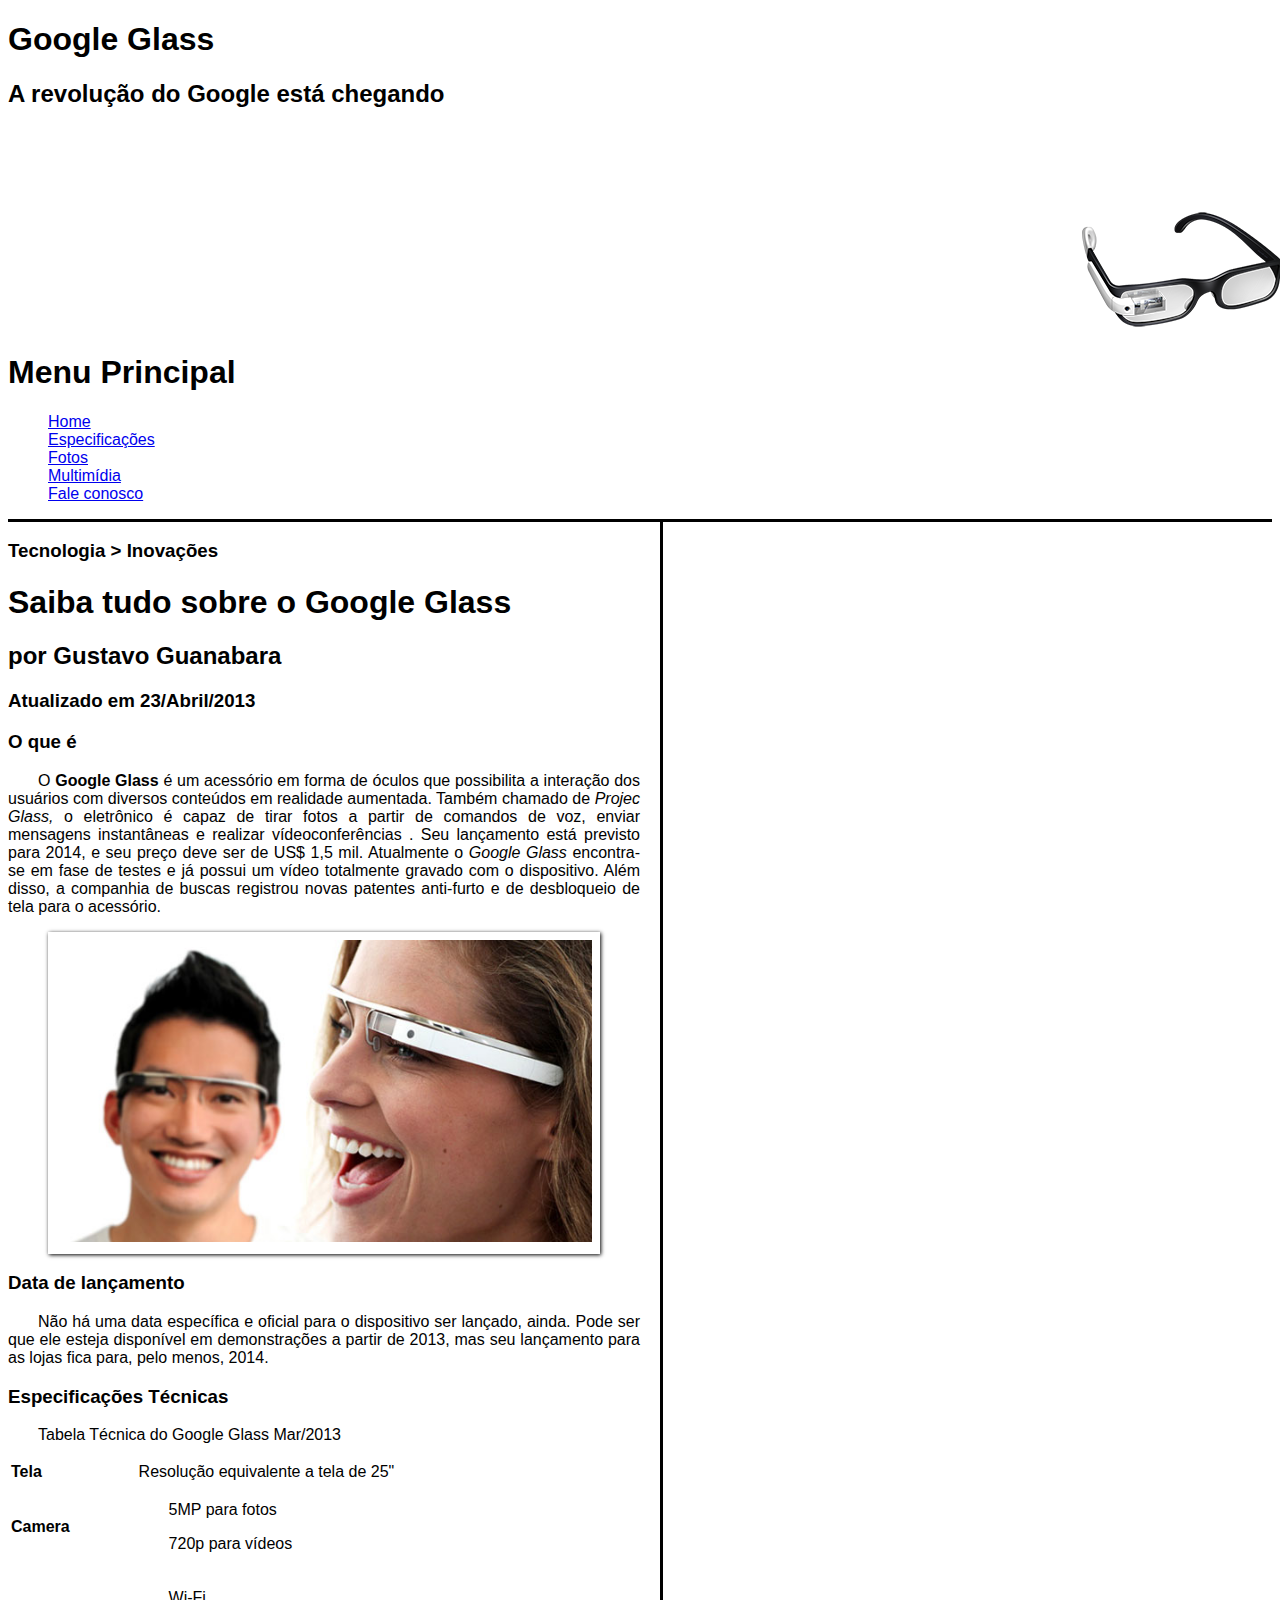
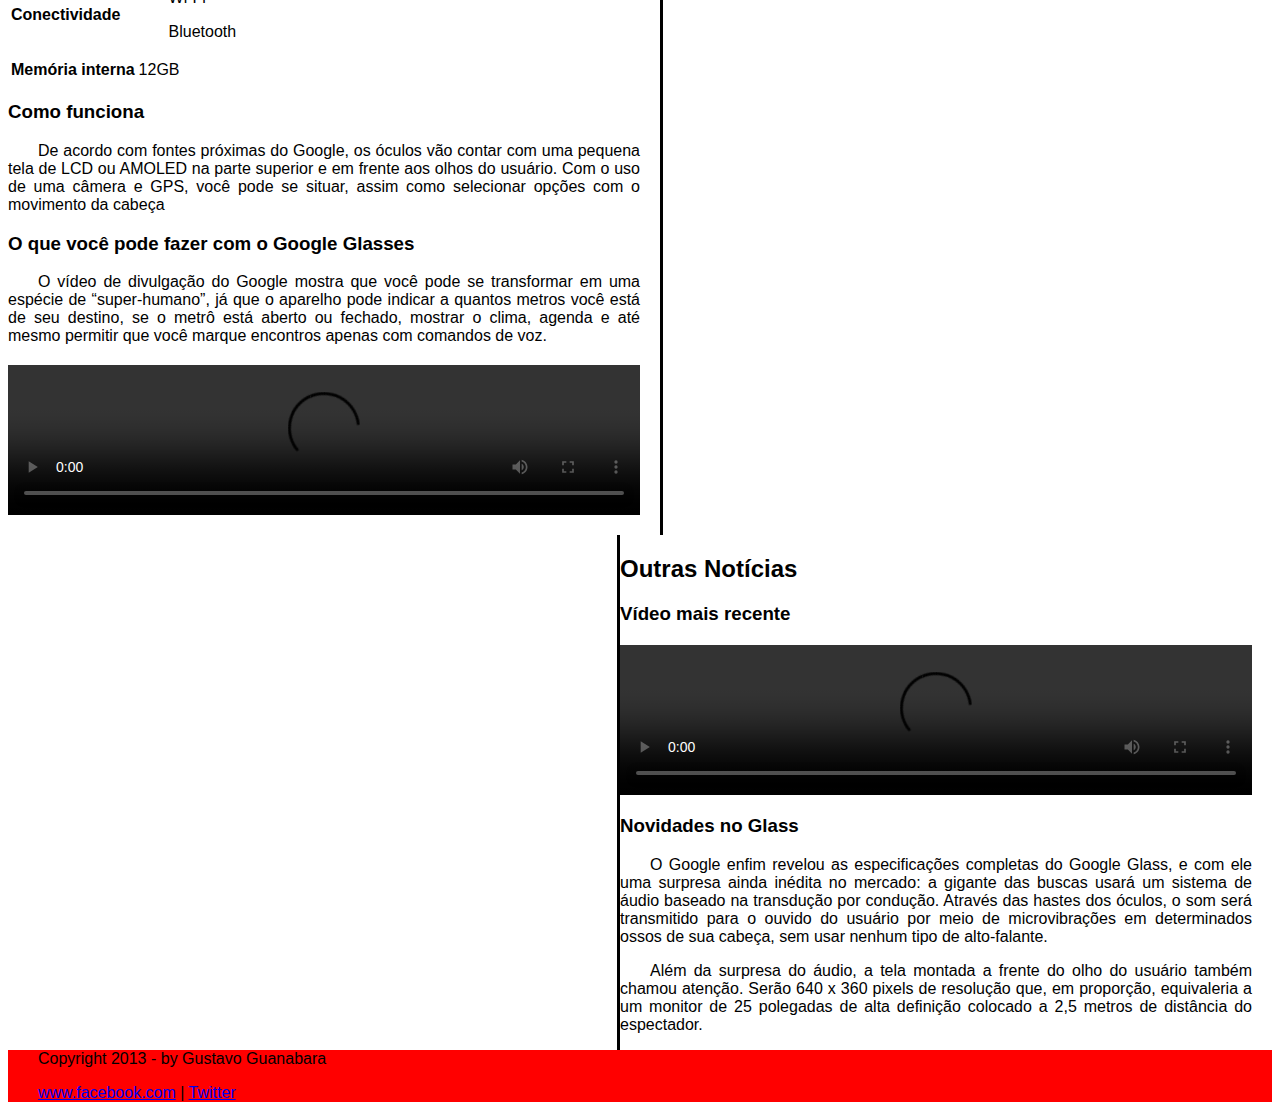
==== index.html @ 737ddfcb "formatação css" ====
<!DOCTYPE html>
<html lang="pt-br">
<head>
    <meta charset="UTF-8">
    <meta name="viewport" content="width=device-width, initial-scale=1.0">
    <title>Saiba tudo sobre o Google Glass</title>
    <link rel="stylesheet" href="_css/estilo.css">
</head>
<body>
    <div id="interface">
        <header id="cabecalho">
            <h1>Google Glass</h1>
            <h2>A revolução do Google está chegando</h2>
            <img id="oculos01" src="_imagens/glass-oculos-preto-peq.png" alt="Oculos Preto">
        <div id="menu">
        <nav>
            <h1>Menu Principal</h1>
            <ul>
                <li><a href="index.html">Home</a></li>
                <li><a href="specs.html">Especificações</a></li>
                <li><a href="fotos.html">Fotos</a></li>
                <li><a href="multimidia.html">Multimídia</a></li>
                <li><a href="fale-conosco.html">Fale conosco</a></li>
            </ul>
        </nav>
    </div>    
    </header>
    <div id="esquerda">
        <article>
            <div>  
                <h3>Tecnologia > Inovações</h3>
                <h1>Saiba tudo sobre o Google Glass</h1>
                <h2>por Gustavo Guanabara</h2>
                <h3>Atualizado em 23/Abril/2013</h3>
            </div>
            <div>
                <h3> O que é</h3>
                <p>O <span id="sublinhado" style="font-weight: bolder">Google Glass</span> é um acessório em forma de óculos que possibilita a interação dos usuários com diversos conteúdos em realidade aumentada. Também chamado de <i>Projec Glass,</i> o eletrônico é capaz de tirar fotos a partir de comandos de voz, enviar mensagens instantâneas e realizar vídeoconferências . Seu lançamento está previsto para 2014, e seu preço deve ser de US$ 1,5 mil. Atualmente o <em>Google Glass</em> encontra-<wbr>se em fase de testes e já possui um vídeo totalmente gravado com o dispositivo. Além disso, a companhia de buscas registrou novas patentes anti-furto e de desbloqueio de tela para o acessório.</p>
                <figure class="foto-legenda">
                    <img src="_imagens/glass-quadro-homem-mulher.jpg" alt="img02">
                    <figcaption>
                        <h3>Google Glass</h3>
                        <p>Uma nova maneira de ver o mundo</p>
                    </figcaption>
                </figure>
            </div>
            <div>
                <h3>Data de lançamento</h3>
                <p>Não há uma data específica e oficial para o dispositivo ser lançado, ainda. Pode ser que ele esteja disponível em demonstrações a partir de 2013, mas seu lançamento para as lojas fica para, pelo menos, 2014.</p>
            </div>
            <div>
                <h3>Especificações Técnicas</h3>
                <p>Tabela Técnica do Google Glass Mar/2013</p>
                <table>
                    <tr>
                        <th>Tela</th>
                        <td>Resolução equivalente a tela de 25"</td>
                    </tr>
                    <tr>
                        <th>Camera</th>
                        <td>
                            <p>5MP para fotos</p>
                            <p>720p para vídeos</p>
                        </td>
                    </tr>
                    <tr>
                        <th>Conectividade</th>
                        <td>
                            <p>Wi-Fi</p>
                            <p>Bluetooth</p>
                        </td>
                    </tr>
                    <tr>
                        <th>Memória interna</th>
                        <td>12GB</td>
                    </tr>
                </table>
            </div>
            <div>
                <h3>Como funciona</h3>
                <p>De acordo com fontes próximas do Google, os óculos vão contar com uma pequena tela de LCD ou AMOLED na parte superior e em frente aos olhos do usuário. Com o uso de uma câmera e GPS, você pode se situar, assim como selecionar opções com o movimento da cabeça</p>
            </div>
            <div>
                <h3>O que você pode fazer com o Google Glasses</h3>
                <p>O vídeo de divulgação do Google mostra que você pode se transformar em uma espécie de “super-<wbr>humano”, já que o aparelho pode indicar a quantos metros você está de seu destino, se o metrô está aberto ou fechado, mostrar o clima, agenda e até mesmo permitir que você marque encontros apenas com comandos de voz.</p>
                <video controls class="video" src="_media/one-day.mp4"></video>
            </div>
        </article>
    </div>
    <div id="direita">
        <aside>
            <div>
                <h2>Outras Notícias</h2>
                <h3>Vídeo mais recente</h3>
                <video controls src="_media/how-it-feels.mp4"></video>
            </div>
            <div>
                <h3>Novidades no Glass</h3>
                <p>O Google enfim revelou as especificações completas do Google Glass, e com ele uma surpresa ainda inédita no mercado: a gigante das buscas usará um sistema de áudio baseado na transdução por condução. Através das hastes dos óculos, o som será transmitido para o ouvido do usuário por meio de microvibrações em determinados ossos de sua cabeça, sem usar nenhum tipo de alto-falante.</p> 
                <p>Além da surpresa do áudio, a tela montada a frente do olho do usuário também chamou atenção. Serão 640 x 360 pixels de resolução que, em proporção, equivaleria a um monitor de 25 polegadas de alta definição colocado a 2,5 metros de distância do espectador.
                </p>
            </div>
        </aside>
    </div>    
</body>
<footer>
    <p>Copyright 2013 - by Gustavo Guanabara</p>
    <p><a href="www.facebook.com">www.facebook.com</a> | <a href="www.twiter">Twitter</a></p>
</footer>
</html>
---- _css/estilo.css ----
@charset "UTF-8";

* {
    font-family: Arial, Helvetica, sans-serif;
    margin: 30;
    padding: 30;
    text-align: justify;
}

p{
    text-indent: 30px;
}

nav ul li {
    list-style: none;
}

figure.foto-legenda{
    border: white solid 8px;
    box-shadow: 1px 1px 4px black;
    position: relative;
}
figure.foto-legenda img{
    width: 100%;
    height: 100%;   
}
figure.foto-legenda figcaption{
    position: absolute;
    top: 0px;
    background-color: rgba(0, 0, 0, 0.6);
    color: white;
    width: 100%;
    height: 100%;
    padding: 10px;
    box-sizing: border-box;
    opacity: 0;
    transition: opacity 1s;
}

figure.foto-legenda:hover figcaption{
    opacity: 1;
}

video{
    align-content: center;
    margin: 20px auto;
    display: block;
    width: 100%;
    height: 100%;
}


#menu{

}

#oculos01{
    margin: 80px 15% 0px 85%;
}

header{
    background-color:;
    border-bottom: solid;
}

#esquerda{
    background-color: ;
    min-height: auto;
    max-width: 50%;
    float: left;
    border-right: solid;
    padding-right: 20px;
}

#direita{
    background-color: ;
    display: flex;
    max-width:50%;
    float: right;
    border-left: solid;
    padding-right: 20px;
}

footer{
    clear: both;
    background-color: red;
}
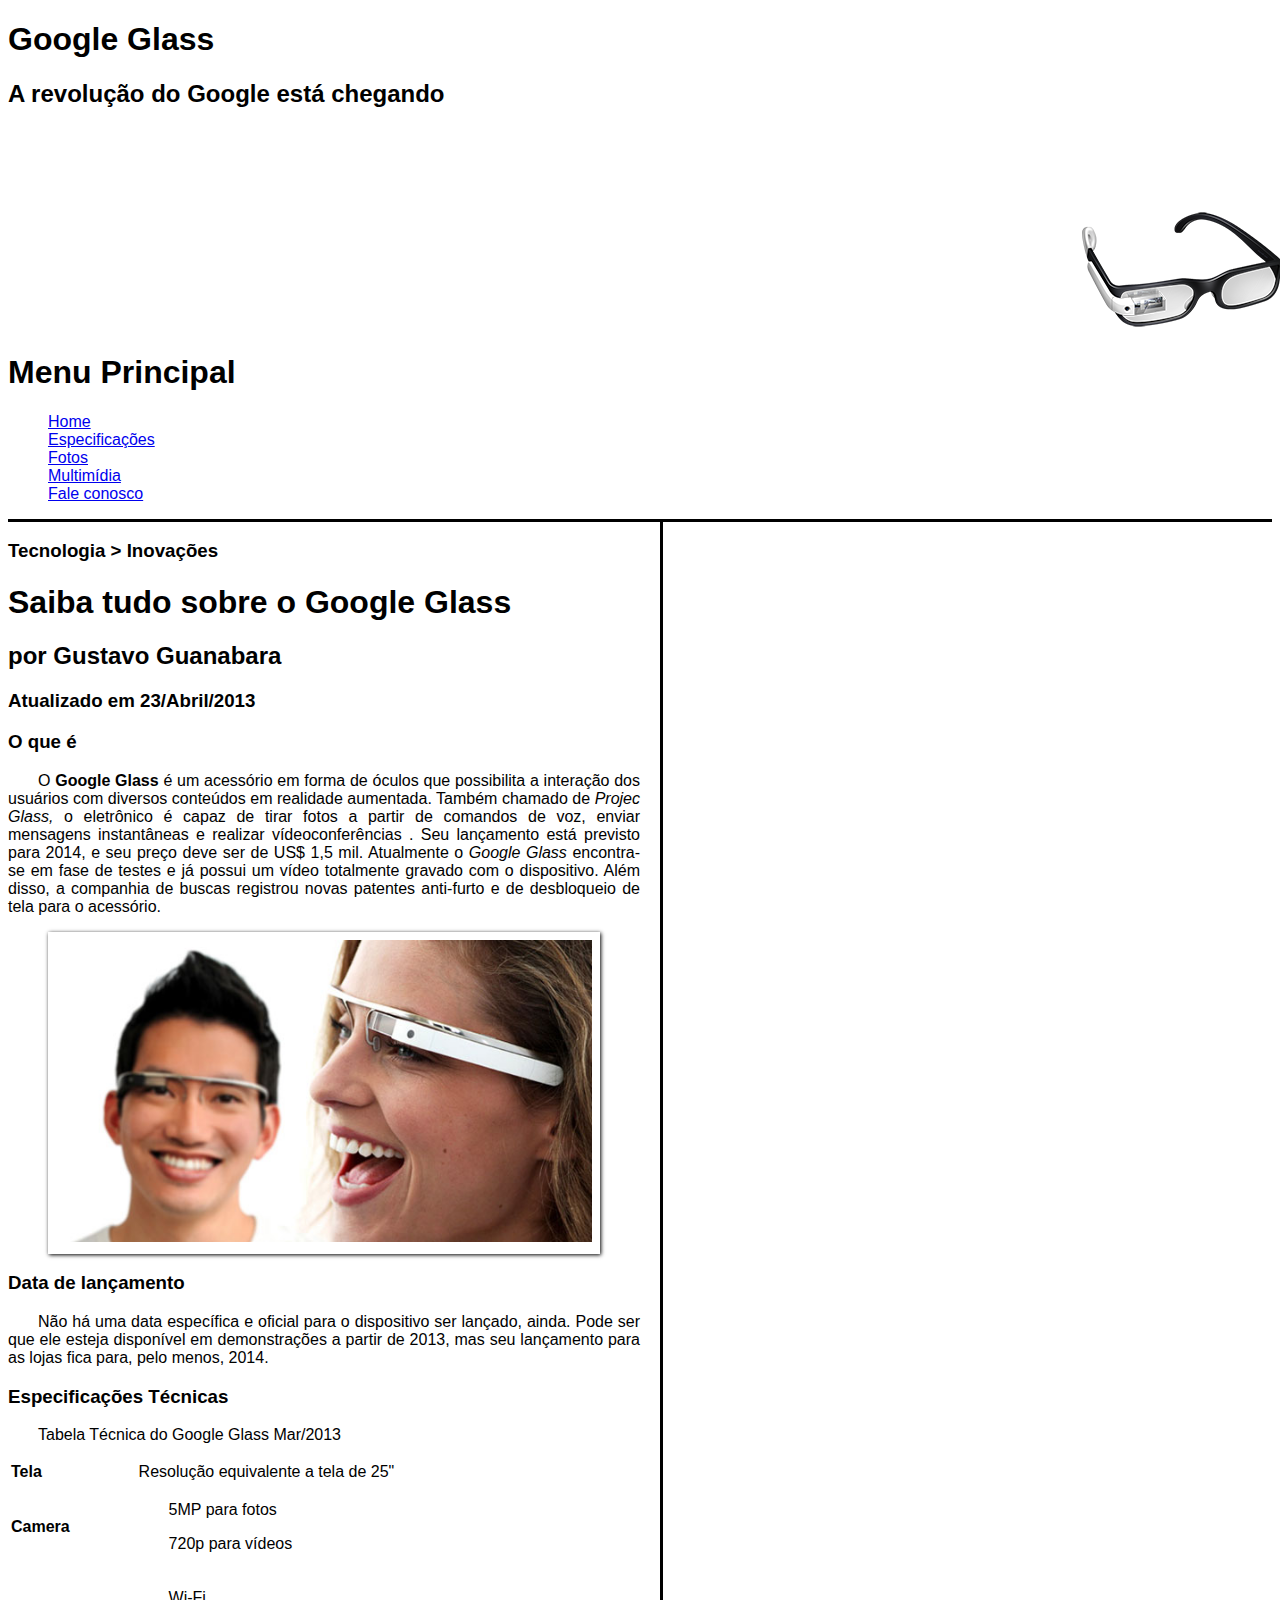
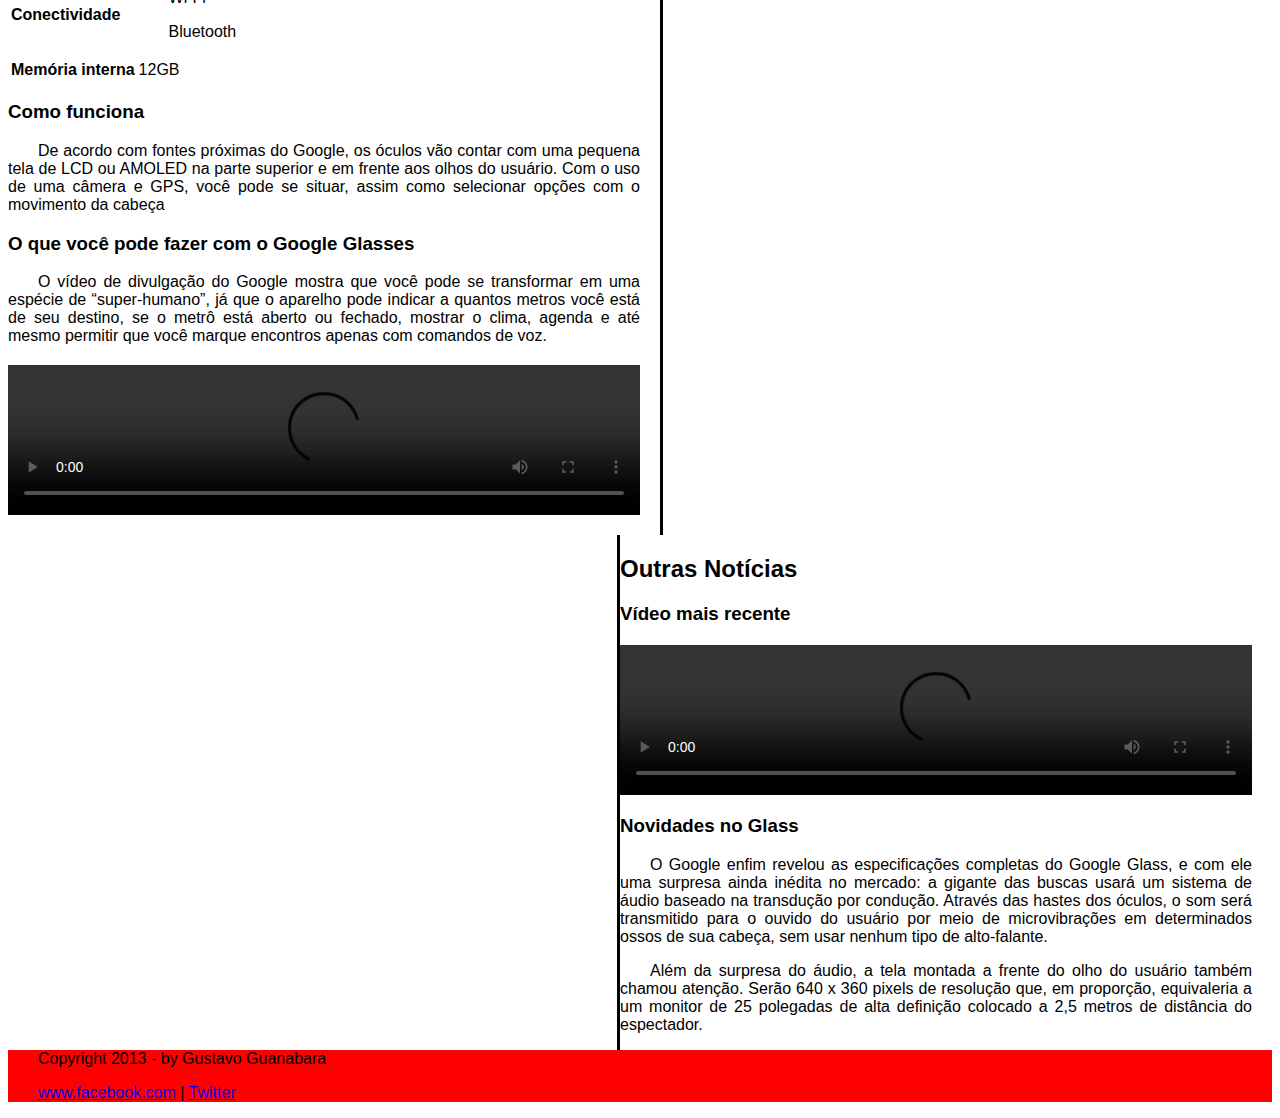
==== commit c1baa442: "anotação sistemas" ====
--- a/index.html
+++ b/index.html
@@ -13,7 +13,7 @@
             <h2>A revolução do Google está chegando</h2>
             <img id="oculos01" src="_imagens/glass-oculos-preto-peq.png" alt="Oculos Preto">
         <div id="menu">
-        <nav>
+        <nav id="menu">
             <h1>Menu Principal</h1>
             <ul>
                 <li><a href="index.html">Home</a></li>
--- a/_css/estilo.css
+++ b/_css/estilo.css
@@ -6,6 +6,8 @@
     padding: 30;
     text-align: justify;
 }
+
+/* CLASS */
 
 p{
     text-indent: 30px;
@@ -49,18 +51,26 @@
     height: 100%;
 }
 
+header{
+    background-color:;
+    border-bottom: solid;
+}
+
+footer{
+    clear: both;
+    background-color: red;
+}
+
+/* ID */
 
 #menu{
+    
+
 
 }
 
 #oculos01{
     margin: 80px 15% 0px 85%;
-}
-
-header{
-    background-color:;
-    border-bottom: solid;
 }
 
 #esquerda{
@@ -80,8 +90,3 @@
     border-left: solid;
     padding-right: 20px;
 }
-
-footer{
-    clear: both;
-    background-color: red;
-}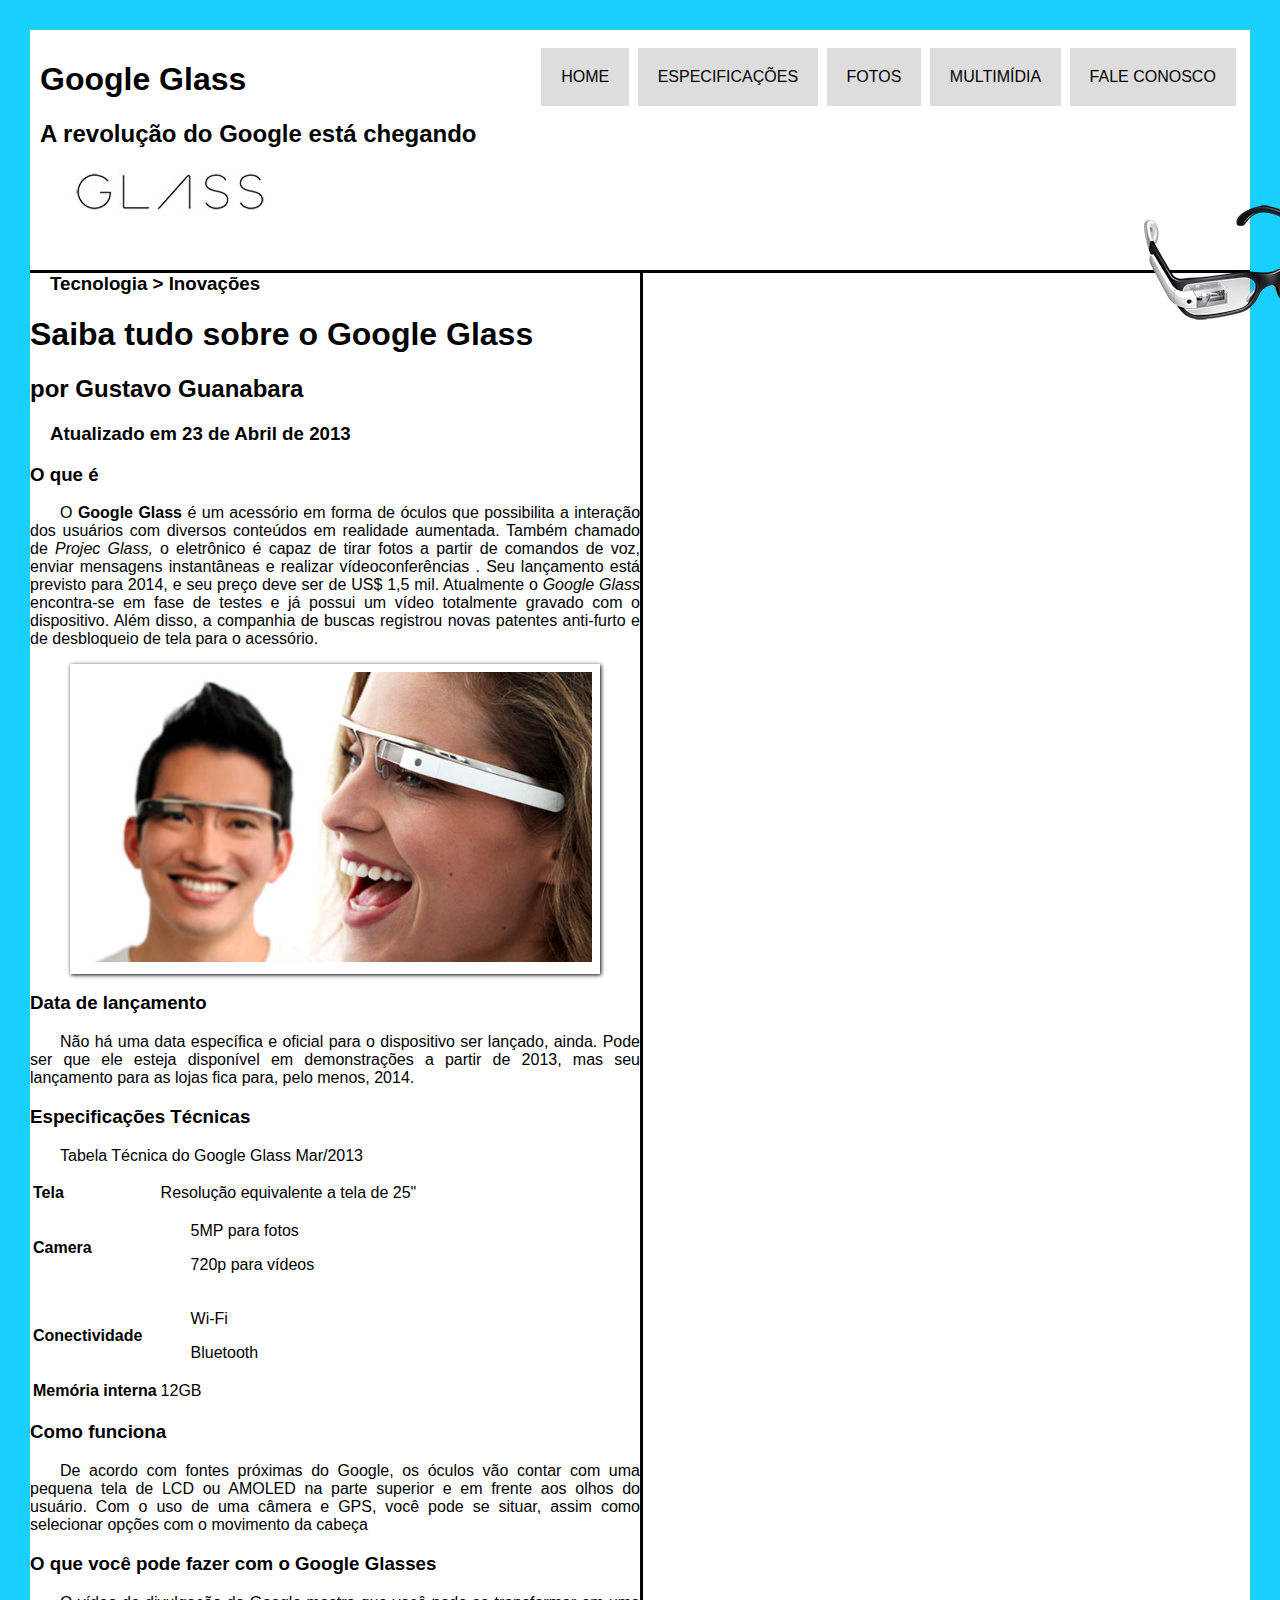
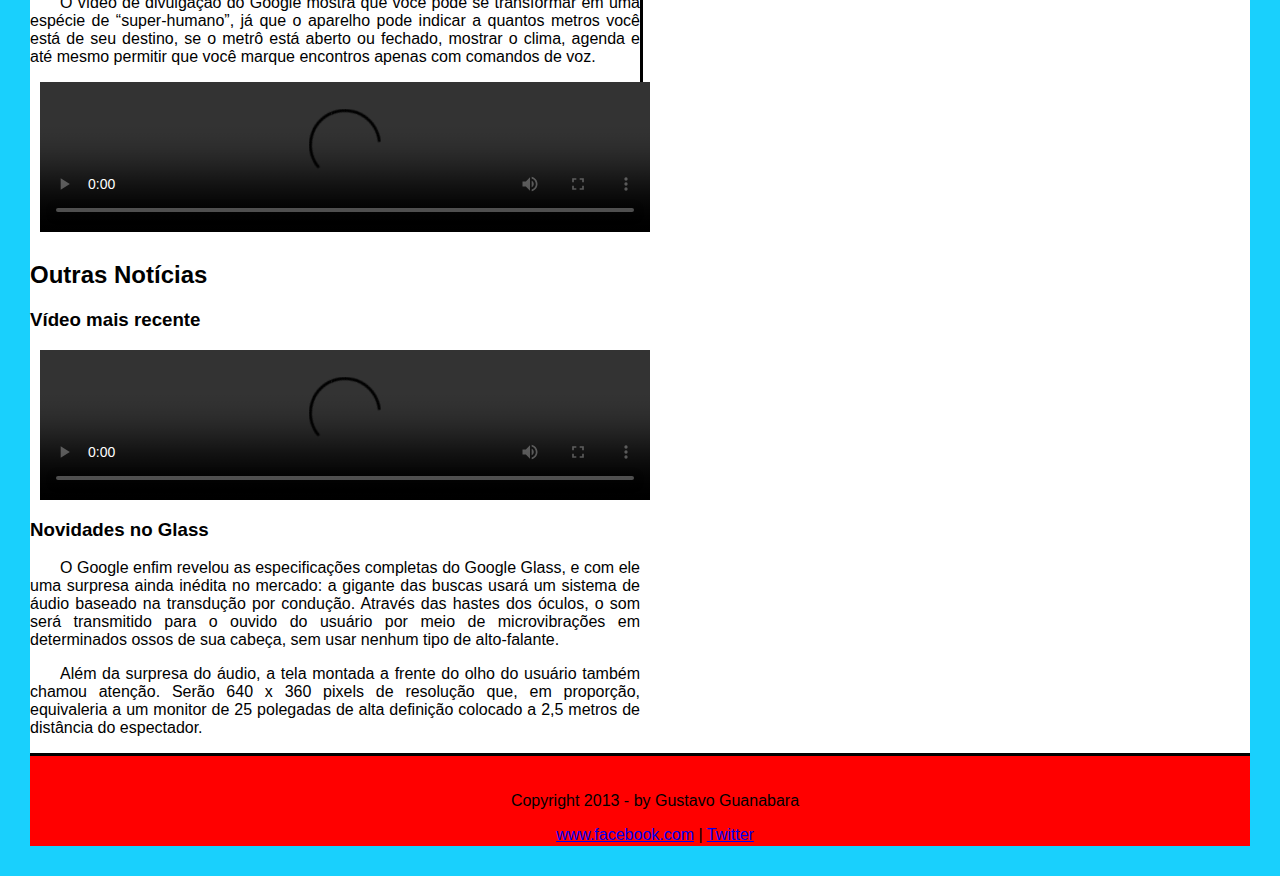
==== commit e9a88f7a: "atualizacao" ====
--- a/index.html
+++ b/index.html
@@ -1,110 +1,112 @@
 <!DOCTYPE html>
 <html lang="pt-br">
-<head>
-    <meta charset="UTF-8">
-    <meta name="viewport" content="width=device-width, initial-scale=1.0">
-    <title>Saiba tudo sobre o Google Glass</title>
-    <link rel="stylesheet" href="_css/estilo.css">
-</head>
-<body>
-    <div id="interface">
-        <header id="cabecalho">
-            <h1>Google Glass</h1>
-            <h2>A revolução do Google está chegando</h2>
-            <img id="oculos01" src="_imagens/glass-oculos-preto-peq.png" alt="Oculos Preto">
-        <div id="menu">
-        <nav id="menu">
-            <h1>Menu Principal</h1>
-            <ul>
-                <li><a href="index.html">Home</a></li>
-                <li><a href="specs.html">Especificações</a></li>
-                <li><a href="fotos.html">Fotos</a></li>
-                <li><a href="multimidia.html">Multimídia</a></li>
-                <li><a href="fale-conosco.html">Fale conosco</a></li>
-            </ul>
-        </nav>
-    </div>    
-    </header>
-    <div id="esquerda">
-        <article>
-            <div>  
-                <h3>Tecnologia > Inovações</h3>
-                <h1>Saiba tudo sobre o Google Glass</h1>
-                <h2>por Gustavo Guanabara</h2>
-                <h3>Atualizado em 23/Abril/2013</h3>
-            </div>
-            <div>
-                <h3> O que é</h3>
-                <p>O <span id="sublinhado" style="font-weight: bolder">Google Glass</span> é um acessório em forma de óculos que possibilita a interação dos usuários com diversos conteúdos em realidade aumentada. Também chamado de <i>Projec Glass,</i> o eletrônico é capaz de tirar fotos a partir de comandos de voz, enviar mensagens instantâneas e realizar vídeoconferências . Seu lançamento está previsto para 2014, e seu preço deve ser de US$ 1,5 mil. Atualmente o <em>Google Glass</em> encontra-<wbr>se em fase de testes e já possui um vídeo totalmente gravado com o dispositivo. Além disso, a companhia de buscas registrou novas patentes anti-furto e de desbloqueio de tela para o acessório.</p>
-                <figure class="foto-legenda">
-                    <img src="_imagens/glass-quadro-homem-mulher.jpg" alt="img02">
-                    <figcaption>
-                        <h3>Google Glass</h3>
-                        <p>Uma nova maneira de ver o mundo</p>
-                    </figcaption>
-                </figure>
-            </div>
-            <div>
-                <h3>Data de lançamento</h3>
-                <p>Não há uma data específica e oficial para o dispositivo ser lançado, ainda. Pode ser que ele esteja disponível em demonstrações a partir de 2013, mas seu lançamento para as lojas fica para, pelo menos, 2014.</p>
-            </div>
-            <div>
-                <h3>Especificações Técnicas</h3>
-                <p>Tabela Técnica do Google Glass Mar/2013</p>
-                <table>
-                    <tr>
-                        <th>Tela</th>
-                        <td>Resolução equivalente a tela de 25"</td>
-                    </tr>
-                    <tr>
-                        <th>Camera</th>
-                        <td>
-                            <p>5MP para fotos</p>
-                            <p>720p para vídeos</p>
-                        </td>
-                    </tr>
-                    <tr>
-                        <th>Conectividade</th>
-                        <td>
-                            <p>Wi-Fi</p>
-                            <p>Bluetooth</p>
-                        </td>
-                    </tr>
-                    <tr>
-                        <th>Memória interna</th>
-                        <td>12GB</td>
-                    </tr>
-                </table>
-            </div>
-            <div>
-                <h3>Como funciona</h3>
-                <p>De acordo com fontes próximas do Google, os óculos vão contar com uma pequena tela de LCD ou AMOLED na parte superior e em frente aos olhos do usuário. Com o uso de uma câmera e GPS, você pode se situar, assim como selecionar opções com o movimento da cabeça</p>
-            </div>
-            <div>
-                <h3>O que você pode fazer com o Google Glasses</h3>
-                <p>O vídeo de divulgação do Google mostra que você pode se transformar em uma espécie de “super-<wbr>humano”, já que o aparelho pode indicar a quantos metros você está de seu destino, se o metrô está aberto ou fechado, mostrar o clima, agenda e até mesmo permitir que você marque encontros apenas com comandos de voz.</p>
-                <video controls class="video" src="_media/one-day.mp4"></video>
-            </div>
-        </article>
-    </div>
-    <div id="direita">
-        <aside>
-            <div>
-                <h2>Outras Notícias</h2>
-                <h3>Vídeo mais recente</h3>
-                <video controls src="_media/how-it-feels.mp4"></video>
-            </div>
-            <div>
-                <h3>Novidades no Glass</h3>
-                <p>O Google enfim revelou as especificações completas do Google Glass, e com ele uma surpresa ainda inédita no mercado: a gigante das buscas usará um sistema de áudio baseado na transdução por condução. Através das hastes dos óculos, o som será transmitido para o ouvido do usuário por meio de microvibrações em determinados ossos de sua cabeça, sem usar nenhum tipo de alto-falante.</p> 
-                <p>Além da surpresa do áudio, a tela montada a frente do olho do usuário também chamou atenção. Serão 640 x 360 pixels de resolução que, em proporção, equivaleria a um monitor de 25 polegadas de alta definição colocado a 2,5 metros de distância do espectador.
-                </p>
-            </div>
-        </aside>
-    </div>    
-</body>
-<footer>
-    <p>Copyright 2013 - by Gustavo Guanabara</p>
-    <p><a href="www.facebook.com">www.facebook.com</a> | <a href="www.twiter">Twitter</a></p>
-</footer>
+    <head>
+        <meta charset="UTF-8">
+        <meta name="viewport" content="width=device-width, initial-scale=1.0">
+        <title>Saiba tudo sobre o Google Glass</title>
+        <link rel="stylesheet" href="_css/estilo.css">
+    </head>
+    <body>
+        <div id="interface">
+            <header id="cabecalho">
+                <h1>Google Glass</h1>
+                <h2>A revolução do Google está chegando</h2>
+                <img id="Glass" src="_imagens/glass-logo-peq.jpg" alt="Glass">
+                <img id="oculos01" src="_imagens/glass-oculos-preto-peq.png" alt="Oculos Preto">
+                <div>
+                    <nav id="menu">
+                        <h1>Menu Principal</h1>
+                        <ul>
+                            <li><a href="index.html">Home</a></li>
+                            <li><a href="specs.html">Especificações</a></li>
+                            <li><a href="fotos.html">Fotos</a></li>
+                            <li><a href="multimidia.html">Multimídia</a></li>
+                            <li><a href="fale-conosco.html">Fale conosco</a></li>
+                        </ul>
+                    </nav>  
+                </div>
+            </header>
+                <div id="esquerda">
+                    <article>
+                        <div id="guia">  
+                            <h3>Tecnologia > Inovações</h3>
+                            <h1>Saiba tudo sobre o Google Glass</h1>
+                            <h2>por Gustavo Guanabara</h2>
+                            <h3>Atualizado em 23 de Abril de 2013</h3>
+                        </div>
+                        <div>
+                            <h3> O que é</h3>
+                            <p>O <span id="sublinhado" style="font-weight: bolder">Google Glass</span> é um acessório em forma de óculos que possibilita a interação dos usuários com diversos conteúdos em realidade aumentada. Também chamado de <i>Projec Glass,</i> o eletrônico é capaz de tirar fotos a partir de comandos de voz, enviar mensagens instantâneas e realizar vídeoconferências . Seu lançamento está previsto para 2014, e seu preço deve ser de US$ 1,5 mil. Atualmente o <em>Google Glass</em> encontra-<wbr>se em fase de testes e já possui um vídeo totalmente gravado com o dispositivo. Além disso, a companhia de buscas registrou novas patentes anti-furto e de desbloqueio de tela para o acessório.</p>
+                            <figure class="foto-legenda">
+                                <img src="_imagens/glass-quadro-homem-mulher.jpg" alt="img02">
+                                <figcaption>
+                                    <h3>Google Glass</h3>
+                                    <p>Uma nova maneira de ver o mundo</p>
+                                </figcaption>
+                            </figure>
+                        </div>
+                        <div>
+                            <h3>Data de lançamento</h3>
+                            <p>Não há uma data específica e oficial para o dispositivo ser lançado, ainda. Pode ser que ele esteja disponível em demonstrações a partir de 2013, mas seu lançamento para as lojas fica para, pelo menos, 2014.</p>
+                        </div>
+                        <div>
+                            <h3>Especificações Técnicas</h3>
+                            <p>Tabela Técnica do Google Glass Mar/2013</p>
+                            <table>
+                                <tr>
+                                    <th>Tela</th>
+                                    <td>Resolução equivalente a tela de 25"</td>
+                                </tr>
+                                <tr>
+                                    <th>Camera</th>
+                                    <td>
+                                        <p>5MP para fotos</p>
+                                        <p>720p para vídeos</p>
+                                    </td>
+                                </tr>
+                                <tr>
+                                    <th>Conectividade</th>
+                                    <td>
+                                        <p>Wi-Fi</p>
+                                        <p>Bluetooth</p>
+                                    </td>
+                                </tr>
+                                <tr>
+                                    <th>Memória interna</th>
+                                    <td>12GB</td>
+                                </tr>
+                            </table>
+                        </div>
+                        <div>
+                            <h3>Como funciona</h3>
+                            <p>De acordo com fontes próximas do Google, os óculos vão contar com uma pequena tela de LCD ou AMOLED na parte superior e em frente aos olhos do usuário. Com o uso de uma câmera e GPS, você pode se situar, assim como selecionar opções com o movimento da cabeça</p>
+                        </div>
+                        <div>
+                            <h3>O que você pode fazer com o Google Glasses</h3>
+                            <p>O vídeo de divulgação do Google mostra que você pode se transformar em uma espécie de “super-<wbr>humano”, já que o aparelho pode indicar a quantos metros você está de seu destino, se o metrô está aberto ou fechado, mostrar o clima, agenda e até mesmo permitir que você marque encontros apenas com comandos de voz.</p>
+                            <video controls class="video" src="_media/one-day.mp4"></video>
+                        </div>
+                    </article>
+                </div>
+            <div id="direita">
+                <aside>
+                    <div>
+                        <h2>Outras Notícias</h2>
+                        <h3>Vídeo mais recente</h3>
+                        <video controls src="_media/how-it-feels.mp4"></video>
+                    </div>
+                    <div>
+                        <h3>Novidades no Glass</h3>
+                        <p>O Google enfim revelou as especificações completas do Google Glass, e com ele uma surpresa ainda inédita no mercado: a gigante das buscas usará um sistema de áudio baseado na transdução por condução. Através das hastes dos óculos, o som será transmitido para o ouvido do usuário por meio de microvibrações em determinados ossos de sua cabeça, sem usar nenhum tipo de alto-falante.</p> 
+                        <p>Além da surpresa do áudio, a tela montada a frente do olho do usuário também chamou atenção. Serão 640 x 360 pixels de resolução que, em proporção, equivaleria a um monitor de 25 polegadas de alta definição colocado a 2,5 metros de distância do espectador.
+                        </p>
+                    </div>
+                </aside>
+            </div>  
+        </div>  
+    </body>
+    <footer>
+        <p>Copyright 2013 - by Gustavo Guanabara</p>
+        <p><a href="www.facebook.com">www.facebook.com</a> | <a href="www.twiter">Twitter</a></p>
+    </footer>
 </html>
--- a/_css/estilo.css
+++ b/_css/estilo.css
@@ -2,20 +2,60 @@
 
 * {
     font-family: Arial, Helvetica, sans-serif;
-    margin: 30;
-    padding: 30;
     text-align: justify;
+    max-width: 1800px;
 }
 
 /* CLASS */
+
+body{
+    padding: 10px auto 10px auto;
+    background-color: #19d0fd;
+    margin: 30px;
+    padding: 0px;
+}
 
 p{
     text-indent: 30px;
 }
 
-nav ul li {
+div#interface {
+    background-color: white;
+}
+
+/* Menu */
+nav#menu ul {
     list-style: none;
+    position: absolute;
+    top: 30px;
+    left: 39%;
+
 }
+#menu li {
+    display: inline-block;
+    margin: 2px;
+    padding: 20px;;
+    transition: 0.5s;
+    background-color: #dddddd;
+    text-transform: uppercase;
+}
+
+#menu li:hover{
+    background-color: #606060;
+    color: rgb(0, 0, 251);
+}
+
+#menu a{
+    text-decoration: none;
+    color: black;
+}
+
+#menu a:hover{
+    color: White;
+    text-decoration: underline;
+}
+
+
 
 figure.foto-legenda{
     border: white solid 8px;
@@ -23,8 +63,9 @@
     position: relative;
 }
 figure.foto-legenda img{
+    margin: auto;
     width: 100%;
-    height: 100%;   
+    height: 100%;
 }
 figure.foto-legenda figcaption{
     position: absolute;
@@ -33,10 +74,11 @@
     color: white;
     width: 100%;
     height: 100%;
-    padding: 10px;
+    padding: auto;
     box-sizing: border-box;
     opacity: 0;
     transition: opacity 1s;
+    margin: auto;
 }
 
 figure.foto-legenda:hover figcaption{
@@ -45,48 +87,66 @@
 
 video{
     align-content: center;
-    margin: 20px auto;
+    margin: 10px;
     display: block;
     width: 100%;
     height: 100%;
 }
 
-header{
-    background-color:;
-    border-bottom: solid;
+nav#menu h1{
+    display: none;
 }
 
-footer{
+header{
+    border-bottom: solid;
+    padding: 10px;
+    max-height: 220px;
+}
+
+#guia h3{
+    margin: 0px 20px;
+    padding: 0px;
+}
+
+#guia{
+    
+}
+
+footer {
     clear: both;
     background-color: red;
+    height: 50px;
+    border-top: solid;
+    padding: 20px;
+}
+
+footer p{
+    text-align: center;
 }
 
 /* ID */
-
-#menu{
-    
-
-
+#Glass{
+    position: relative;
+    padding: 0px;
+    margin: 0 30px 0 30px;
 }
 
 #oculos01{
-    margin: 80px 15% 0px 85%;
+    position: relative;
+    margin: -20px 0% 0px 92%;
 }
 
 #esquerda{
-    background-color: ;
     min-height: auto;
     max-width: 50%;
-    float: left;
     border-right: solid;
-    padding-right: 20px;
+    padding: 0px;
+    margin: 0px;
 }
 
 #direita{
-    background-color: ;
     display: flex;
-    max-width:50%;
-    float: right;
-    border-left: solid;
-    padding-right: 20px;
+    max-width: 50%;
+    padding: 0%;
+    margin: 0%;
 }
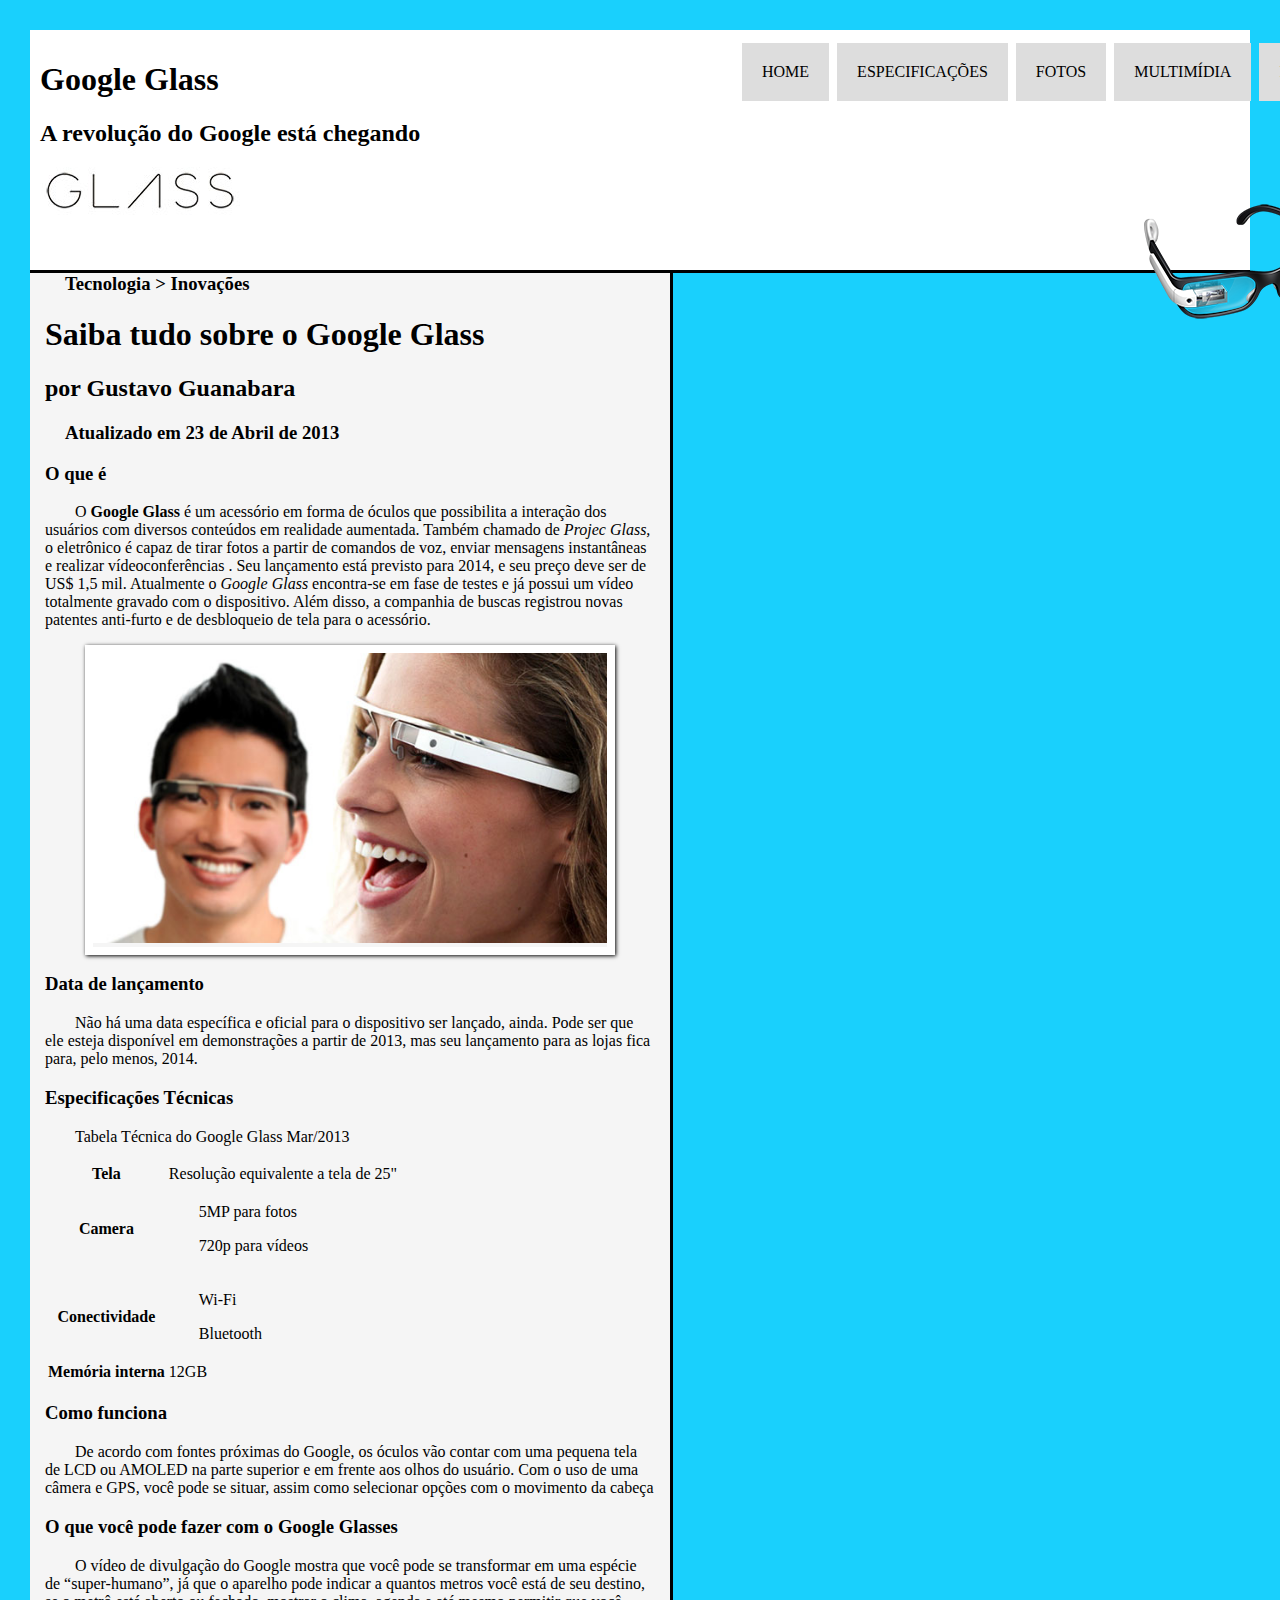
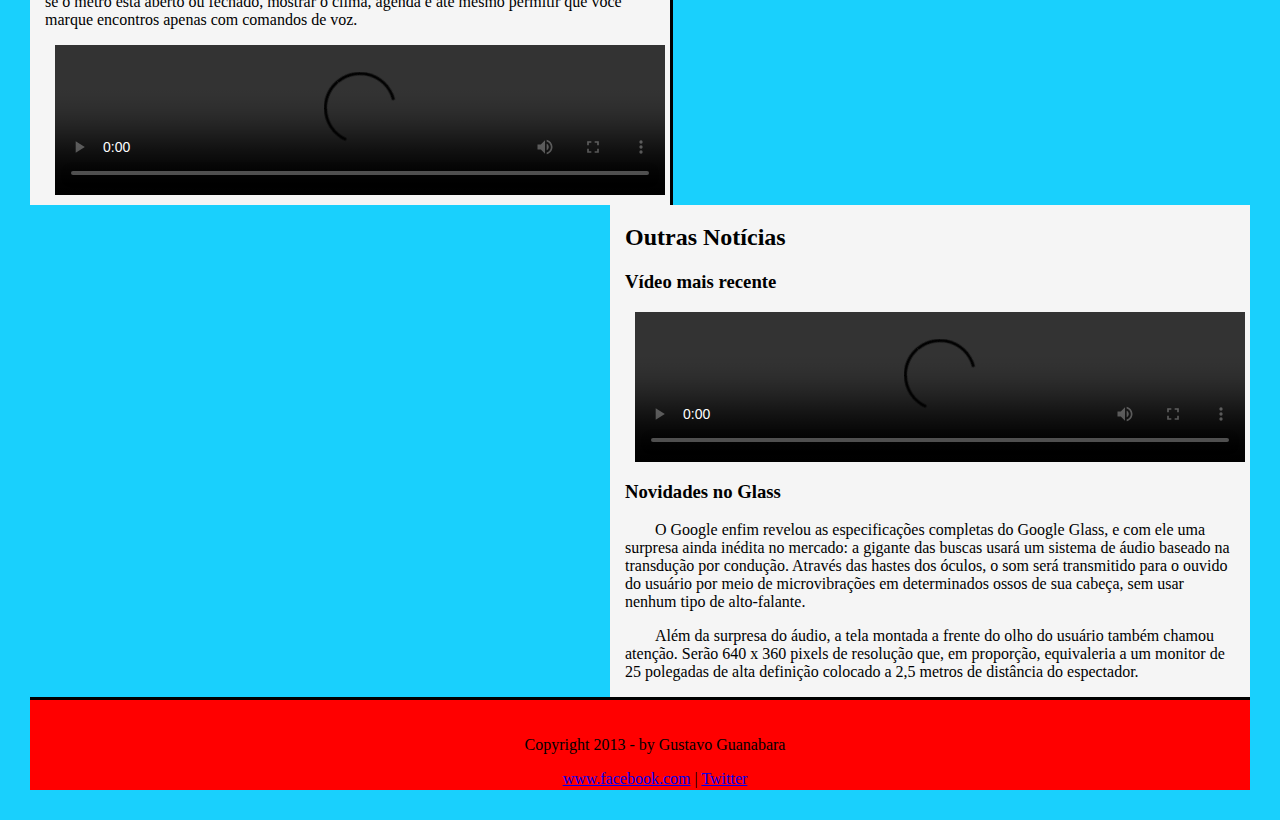
==== commit b024f5ff: "utilização do css comum e outras alterações" ====
--- a/index.html
+++ b/index.html
@@ -4,6 +4,7 @@
         <meta charset="UTF-8">
         <meta name="viewport" content="width=device-width, initial-scale=1.0">
         <title>Saiba tudo sobre o Google Glass</title>
+        <link rel="stylesheet" href="_css/comum.css">
         <link rel="stylesheet" href="_css/estilo.css">
     </head>
     <body>
--- a/_css/comum.css
+++ b/_css/comum.css
@@ -0,0 +1,50 @@
+@charset "UTF-8"
+
+* {
+    font-family: Arial, Helvetica, sans-serif;
+    text-align: justify;
+    max-width: 1800px;
+}
+
+/* Menu */
+
+nav#menu h1{
+    display: none;
+}
+
+nav#menu ul {
+    list-style: none;
+    position: relative;
+    top: -300px;
+    left: 55%;
+
+}
+#menu li {
+    display: inline-block;
+    margin: 2px;
+    padding: 20px;;
+    transition: 0.5s;
+    background-color: #dddddd;
+    text-transform: uppercase;
+}
+
+#menu li:hover{
+    background-color: #606060;
+    color: rgb(0, 0, 251);
+}
+
+#menu a{
+    text-decoration: none;
+    color: black;
+}
+
+#menu a:hover{
+    color: White;
+    text-decoration: underline;
+}
+
+#Glass{
+    position: relative;
+    padding: 0px;
+    margin: 0 20px 0 0px;
+}--- a/_css/estilo.css
+++ b/_css/estilo.css
@@ -1,10 +1,4 @@
 @charset "UTF-8";
-
-* {
-    font-family: Arial, Helvetica, sans-serif;
-    text-align: justify;
-    max-width: 1800px;
-}
 
 /* CLASS */
 
@@ -23,37 +17,19 @@
     background-color: white;
 }
 
-/* Menu */
-nav#menu ul {
-    list-style: none;
-    position: absolute;
-    top: 30px;
-    left: 39%;
-
-}
-#menu li {
-    display: inline-block;
-    margin: 2px;
-    padding: 20px;;
-    transition: 0.5s;
-    background-color: #dddddd;
-    text-transform: uppercase;
+header{
+    border-bottom: solid;
+    padding: 10px;
+    max-height: 220px;
 }
 
-#menu li:hover{
-    background-color: #606060;
-    color: rgb(0, 0, 251);
+
+
+#oculos01{
+    position: relative;
+    margin: -20px 0% 0px 92%;
 }
 
-#menu a{
-    text-decoration: none;
-    color: black;
-}
-
-#menu a:hover{
-    color: White;
-    text-decoration: underline;
-}
 
 
 
@@ -93,23 +69,32 @@
     height: 100%;
 }
 
-nav#menu h1{
-    display: none;
-}
-
-header{
-    border-bottom: solid;
-    padding: 10px;
-    max-height: 220px;
-}
-
 #guia h3{
     margin: 0px 20px;
     padding: 0px;
 }
 
-#guia{
-    
+/* Layout */
+
+#esquerda{
+    min-height: auto;
+    max-width: 50%;
+    border-right: solid;
+    padding: 0px 15px;
+    margin: 0px;
+    float: left;
+    width: 900px;
+    background-color: whitesmoke;
+}
+
+#direita{
+    display: flex;
+    max-width: 50%;
+    padding: 0px 15px;
+    margin: 0px;
+    float: right;
+    width: 825px;
+    background-color: whitesmoke;
 }
 
 footer {
@@ -122,31 +107,4 @@
 
 footer p{
     text-align: center;
-}
-
-/* ID */
-#Glass{
-    position: relative;
-    padding: 0px;
-    margin: 0 30px 0 30px;
-}
-
-#oculos01{
-    position: relative;
-    margin: -20px 0% 0px 92%;
-}
-
-#esquerda{
-    min-height: auto;
-    max-width: 50%;
-    border-right: solid;
-    padding: 0px;
-    margin: 0px;
-}
-
-#direita{
-    display: flex;
-    max-width: 50%;
-    padding: 0%;
-    margin: 0%;
-}
+}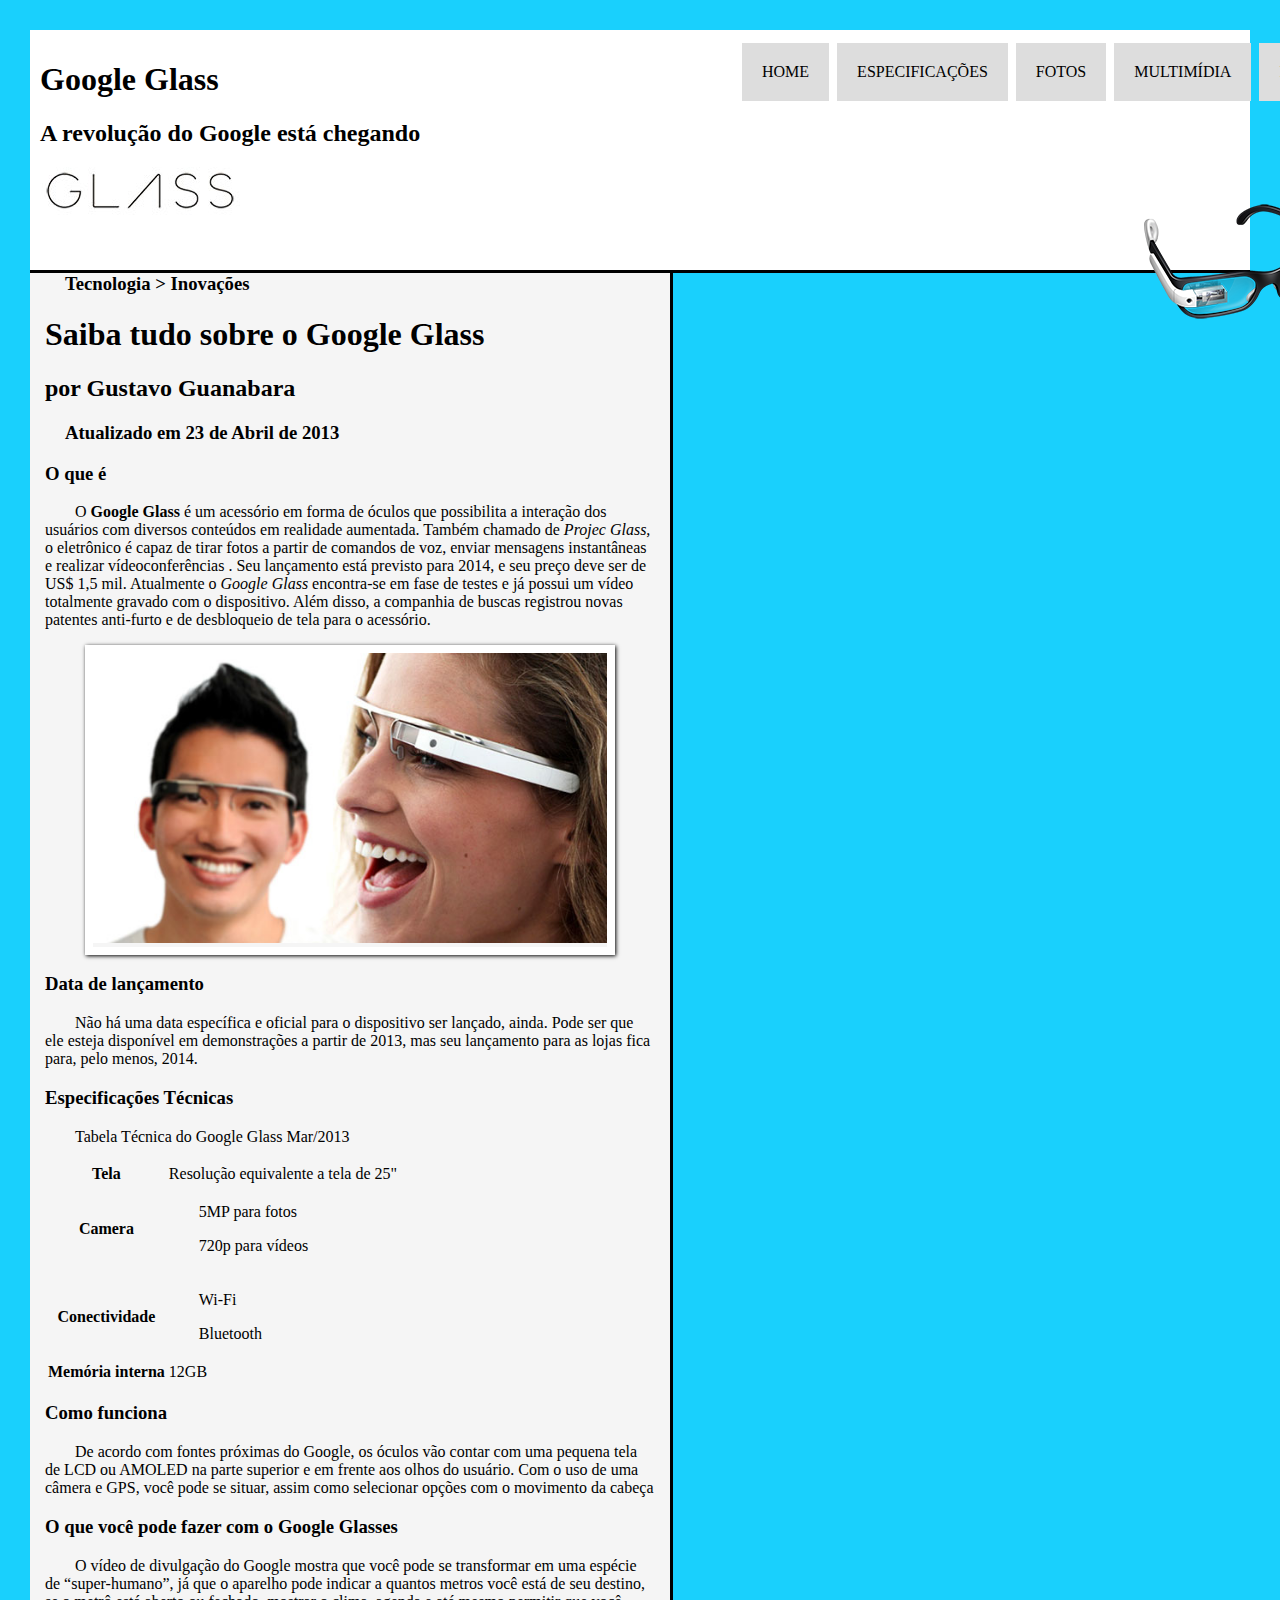
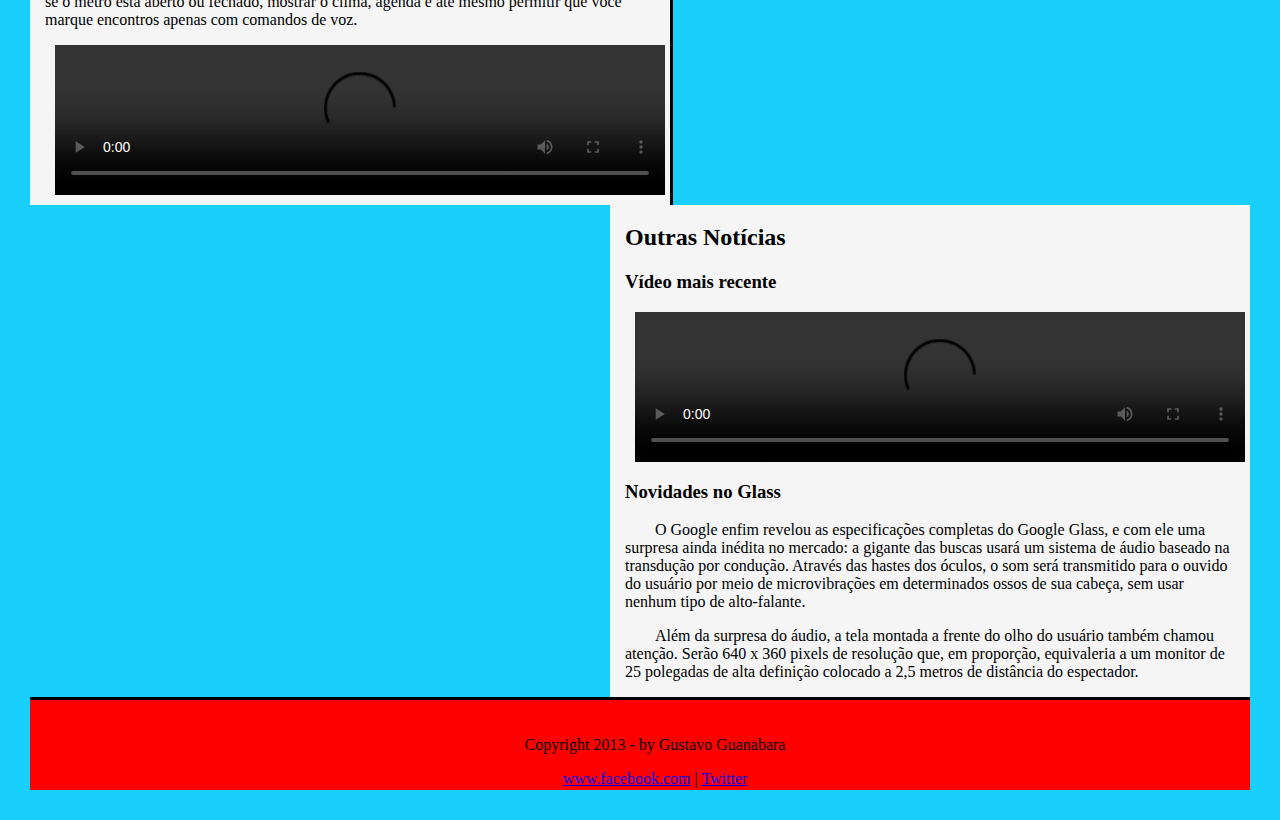
==== commit c2abe574: "footer dentro do body" ====
--- a/index.html
+++ b/index.html
@@ -105,9 +105,9 @@
                 </aside>
             </div>  
         </div>  
+        <footer>
+            <p>Copyright 2013 - by Gustavo Guanabara</p>
+            <p><a href="www.facebook.com">www.facebook.com</a> | <a href="www.twiter">Twitter</a></p>
+        </footer>
     </body>
-    <footer>
-        <p>Copyright 2013 - by Gustavo Guanabara</p>
-        <p><a href="www.facebook.com">www.facebook.com</a> | <a href="www.twiter">Twitter</a></p>
-    </footer>
-</html>
+</html>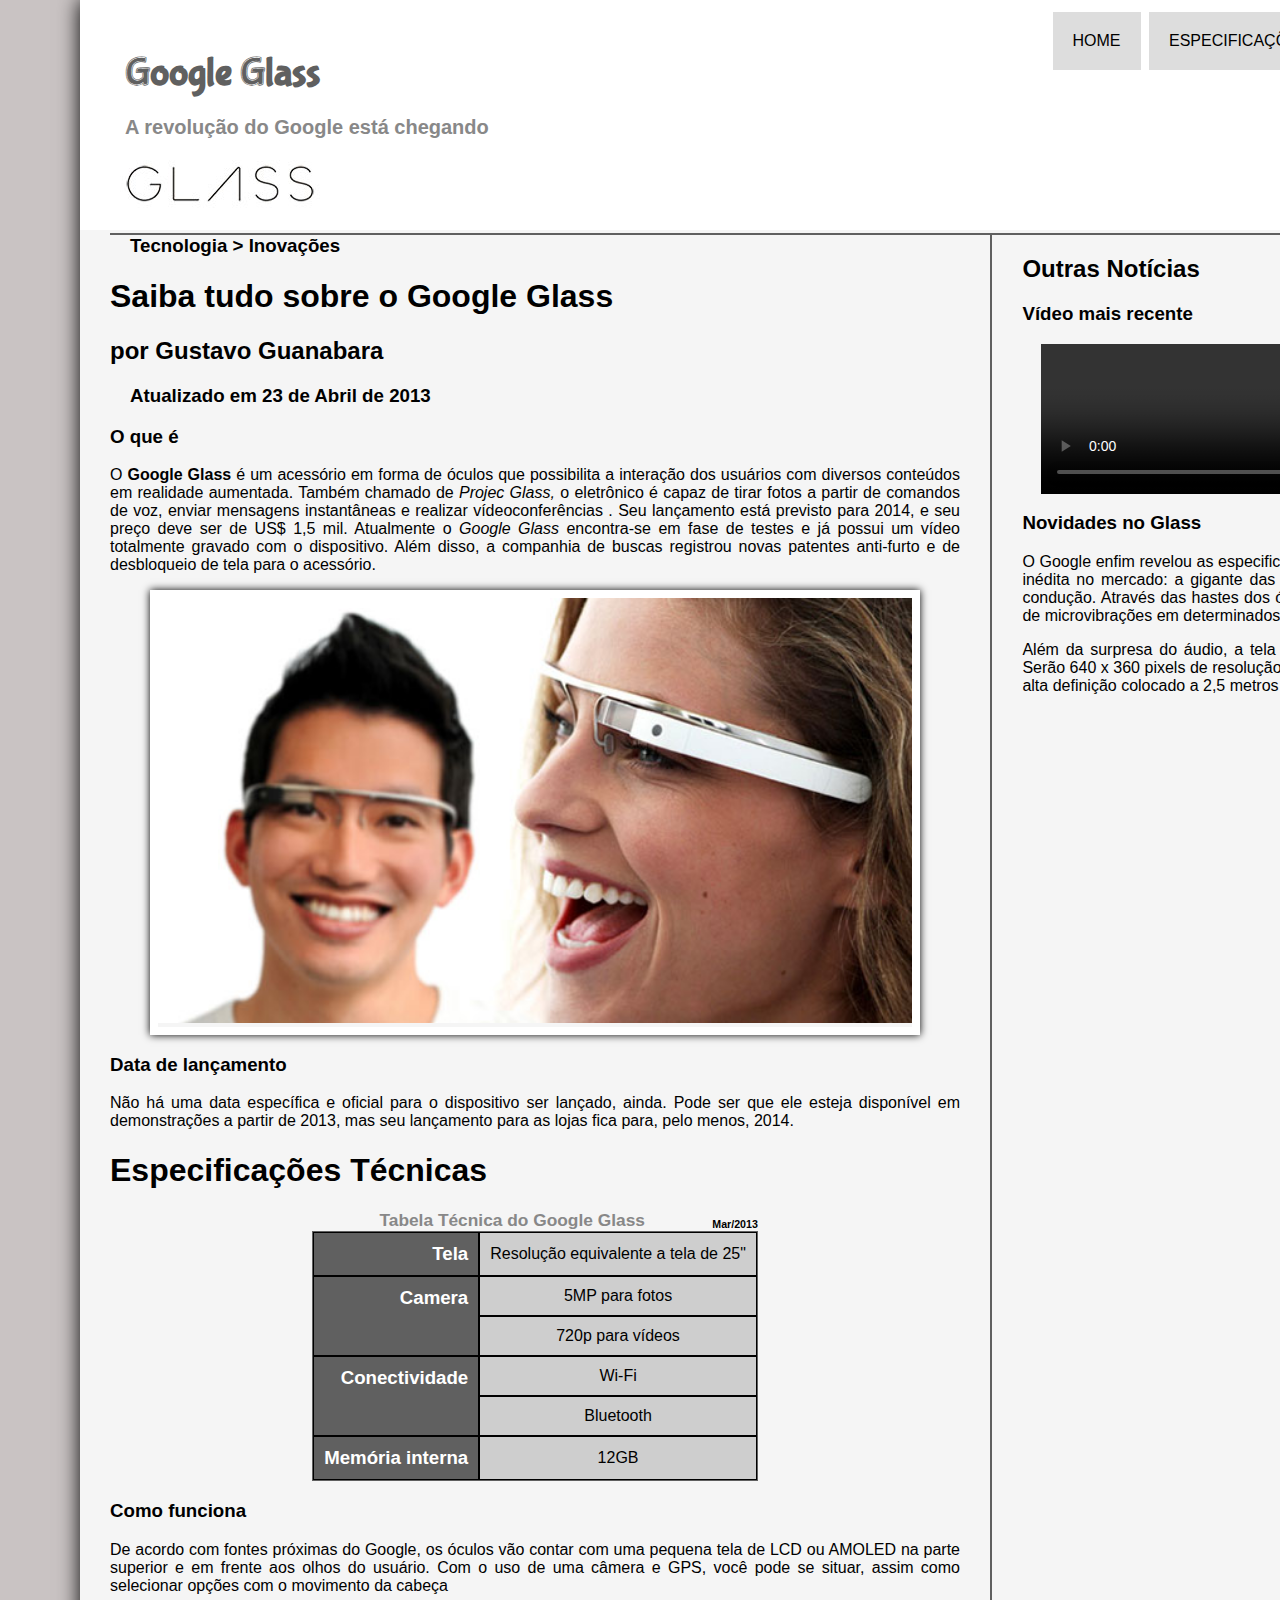
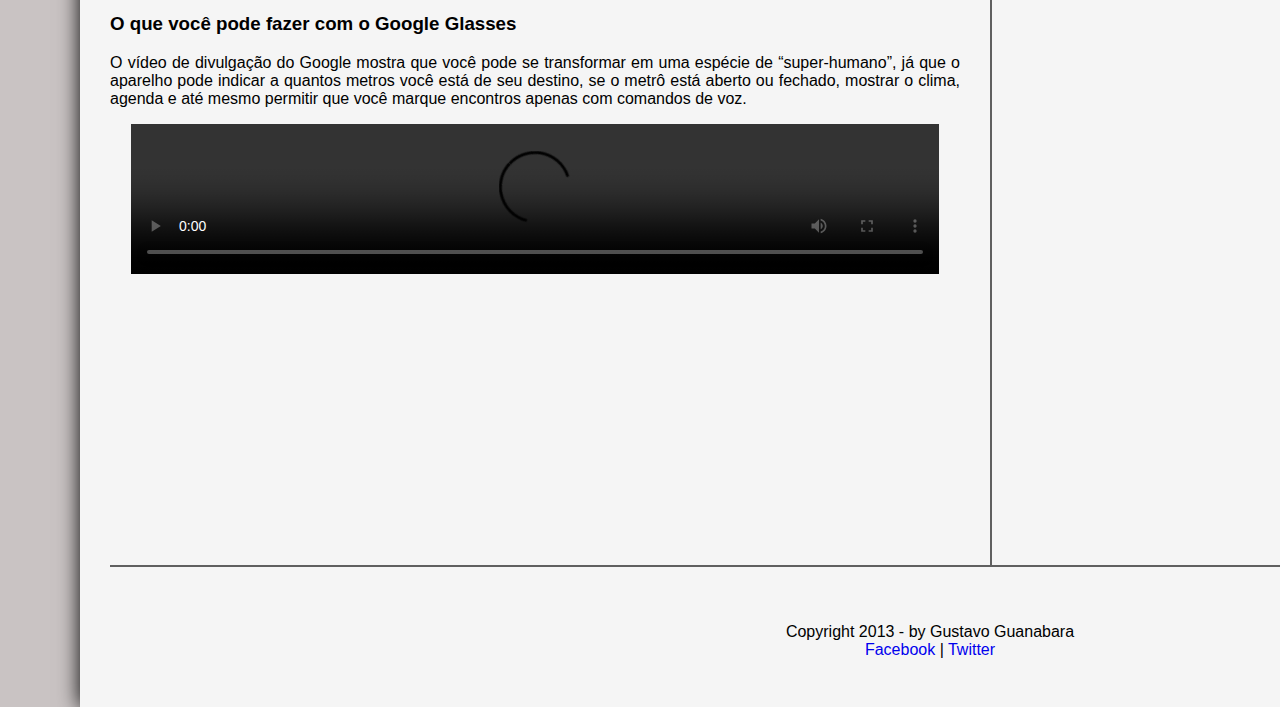
==== commit a8c248e9: "alterações" ====
--- a/index.html
+++ b/index.html
@@ -12,7 +12,6 @@
             <header id="cabecalho">
                 <h1>Google Glass</h1>
                 <h2>A revolução do Google está chegando</h2>
-                <img id="Glass" src="_imagens/glass-logo-peq.jpg" alt="Glass">
                 <img id="oculos01" src="_imagens/glass-oculos-preto-peq.png" alt="Oculos Preto">
                 <div>
                     <nav id="menu">
@@ -35,7 +34,7 @@
                             <h2>por Gustavo Guanabara</h2>
                             <h3>Atualizado em 23 de Abril de 2013</h3>
                         </div>
-                        <div>
+                        <section>
                             <h3> O que é</h3>
                             <p>O <span id="sublinhado" style="font-weight: bolder">Google Glass</span> é um acessório em forma de óculos que possibilita a interação dos usuários com diversos conteúdos em realidade aumentada. Também chamado de <i>Projec Glass,</i> o eletrônico é capaz de tirar fotos a partir de comandos de voz, enviar mensagens instantâneas e realizar vídeoconferências . Seu lançamento está previsto para 2014, e seu preço deve ser de US$ 1,5 mil. Atualmente o <em>Google Glass</em> encontra-<wbr>se em fase de testes e já possui um vídeo totalmente gravado com o dispositivo. Além disso, a companhia de buscas registrou novas patentes anti-furto e de desbloqueio de tela para o acessório.</p>
                             <figure class="foto-legenda">
@@ -45,48 +44,44 @@
                                     <p>Uma nova maneira de ver o mundo</p>
                                 </figcaption>
                             </figure>
-                        </div>
-                        <div>
+                        </section>
+                        <section>
                             <h3>Data de lançamento</h3>
                             <p>Não há uma data específica e oficial para o dispositivo ser lançado, ainda. Pode ser que ele esteja disponível em demonstrações a partir de 2013, mas seu lançamento para as lojas fica para, pelo menos, 2014.</p>
-                        </div>
-                        <div>
-                            <h3>Especificações Técnicas</h3>
-                            <p>Tabela Técnica do Google Glass Mar/2013</p>
-                            <table>
+                        </section>
+                        <section id="especi_tec">
+                            <h1>Especificações Técnicas</h1>
+                            <table id="tabelaspec">
+                                <caption>Tabela Técnica do Google Glass <span>Mar/2013</span></caption>
                                 <tr>
                                     <th>Tela</th>
                                     <td>Resolução equivalente a tela de 25"</td>
                                 </tr>
                                 <tr>
-                                    <th>Camera</th>
-                                    <td>
-                                        <p>5MP para fotos</p>
-                                        <p>720p para vídeos</p>
-                                    </td>
+                                    <th rowspan="2">Camera</th>
+                                    <td>5MP para fotos</td>
                                 </tr>
+                                <tr><td>720p para vídeos</td></tr>
                                 <tr>
-                                    <th>Conectividade</th>
-                                    <td>
-                                        <p>Wi-Fi</p>
-                                        <p>Bluetooth</p>
-                                    </td>
+                                    <th rowspan="2">Conectividade</th>
+                                    <td>Wi-Fi</td>
                                 </tr>
+                                <tr><td>Bluetooth</td></tr>
                                 <tr>
                                     <th>Memória interna</th>
                                     <td>12GB</td>
                                 </tr>
                             </table>
-                        </div>
-                        <div>
+                        </section>
+                        <section>
                             <h3>Como funciona</h3>
                             <p>De acordo com fontes próximas do Google, os óculos vão contar com uma pequena tela de LCD ou AMOLED na parte superior e em frente aos olhos do usuário. Com o uso de uma câmera e GPS, você pode se situar, assim como selecionar opções com o movimento da cabeça</p>
-                        </div>
-                        <div>
+                        </section>
+                        <section>
                             <h3>O que você pode fazer com o Google Glasses</h3>
                             <p>O vídeo de divulgação do Google mostra que você pode se transformar em uma espécie de “super-<wbr>humano”, já que o aparelho pode indicar a quantos metros você está de seu destino, se o metrô está aberto ou fechado, mostrar o clima, agenda e até mesmo permitir que você marque encontros apenas com comandos de voz.</p>
                             <video controls class="video" src="_media/one-day.mp4"></video>
-                        </div>
+                        </section>
                     </article>
                 </div>
             <div id="direita">
@@ -106,8 +101,8 @@
             </div>  
         </div>  
         <footer>
-            <p>Copyright 2013 - by Gustavo Guanabara</p>
-            <p><a href="www.facebook.com">www.facebook.com</a> | <a href="www.twiter">Twitter</a></p>
+            <p>Copyright 2013 - by Gustavo Guanabara <br>
+            <a href="https://www.facebook.com" target="_blank">Facebook</a> | <a href="https://www.twiter" target="_blank">Twitter</a></p>
         </footer>
     </body>
 </html>--- a/_css/comum.css
+++ b/_css/comum.css
@@ -1,28 +1,70 @@
-@charset "UTF-8"
+@charset "UTF-8";
+@font-face {
+    font-family: "Fonte";
+    src: url("../_fonts/bubblegum-sans-regular.otf");
+}
 
 * {
     font-family: Arial, Helvetica, sans-serif;
     text-align: justify;
-    max-width: 1800px;
 }
 
-/* Menu */
+html{
+    background-color: #b1a9a9b2;
+}
+
+/* Header */
+
+div#interface {
+    background-color: white;
+    width: 1700px;
+    height: 230px;
+}
+
+header#cabecalho{
+    width: 1610px;
+    margin: 0px 30px;
+    max-height: 233px;
+    padding: 0px 15px;
+    border-bottom: 2px solid #606060;
+    background: url("../_imagens/glass-logo-peq.jpg") no-repeat 10px 160px;
+}
+
+header#cabecalho h1{
+    color: #606060;
+    font-size: 30pt;
+    font-family: 'Fonte';
+    margin: 0px;
+    padding-top: 50px;
+}
+
+header#cabecalho h2{
+    font-size: 15pt;
+    color: #888888;
+    padding-top: 20px;
+    margin: 0px;
+}
+
+nav#menu {
+    height: 0px;
+}
 
 nav#menu h1{
     display: none;
 }
 
 nav#menu ul {
+    max-width: 700px;
     list-style: none;
     position: relative;
-    top: -300px;
+    top: -270px;
     left: 55%;
 
 }
 #menu li {
     display: inline-block;
     margin: 2px;
-    padding: 20px;;
+    padding: 20px;
     transition: 0.5s;
     background-color: #dddddd;
     text-transform: uppercase;
@@ -43,8 +85,34 @@
     text-decoration: underline;
 }
 
-#Glass{
-    position: relative;
+/* Body */
+
+body{
+    padding: 10px auto 10px auto;
+    background-color: whitesmoke;
+    margin: 0px 80px;
     padding: 0px;
-    margin: 0 20px 0 0px;
+    width: 1700px;
+    box-shadow: 0px 0px 20px black;
+}
+
+/* Footer */
+
+footer {
+    display: block;
+    clear: both;
+    height: 50px;
+    border-top: 2px solid #606060;
+    margin: 0px 30px;
+    padding: 40px 15px 0px 15px;
+    height: 100px;
+    width: 1610px;
+}
+
+footer p{
+    text-align: center;
+}
+
+footer a{
+    text-decoration: none;
 }--- a/_css/estilo.css
+++ b/_css/estilo.css
@@ -1,48 +1,104 @@
 @charset "UTF-8";
 
-/* CLASS */
+/* IMG HEADER */
 
-body{
-    padding: 10px auto 10px auto;
-    background-color: #19d0fd;
-    margin: 30px;
+img#oculos01{
+    position: relative;
+    margin: 0px 0% 0px 92%;
+    padding: 0px;
+    top: 0px;
+}
+
+video{
+    display: block;
+    align-content: center;
+    margin: 0 auto;
+    width: 95%;
+    height: 95%;
+}
+
+#guia h3{
+    margin: 0px 20px;
     padding: 0px;
 }
 
-p{
-    text-indent: 30px;
+/* Article */
+
+div#esquerda{
+    display: block;
+    height: 1930px;
+    min-height: auto;
+    max-width: 50%;
+    border-right: 2px solid #606060;
+    padding: 0px 30px;
+    margin: auto;
+    float: left;
+    width: 900px
+}
+section#especi_tec caption{
+    text-align: center;
+    color: #888888;
+    font-weight: bold;
+    font-size: 13pt;
 }
 
-div#interface {
-    background-color: white;
+section#especi_tec caption span {
+    display: block;
+    float: right;
+    color: black;
+    font-size: 8pt;
+    margin-top: 8px;
 }
 
-header{
-    border-bottom: solid;
-    padding: 10px;
-    max-height: 220px;
+table#tabelaspec {
+    border: 1px solid #606060;
+    border-spacing: 0px;
+    margin-left: auto;
+    margin-right: auto;
 }
 
-
-
-#oculos01{
-    position: relative;
-    margin: -20px 0% 0px 92%;
+table#tabelaspec tr td{
+    border: 1px solid black;
+    padding: 10px;
+    background-color: #cecece;
+    text-align: center;
+    font-size: 12pt;
 }
 
+table#tabelaspec tr th{
+    border: 1px solid black;
+    padding: 10px;
+    text-align: right;
+    background-color: #606060;
+    vertical-align: top;
+    font-size: 14pt;
+    color: white;
+    font-weight: bold;
+}
 
+/* Aside */
 
+div#direita{
+    display: block;
+    max-width: 42.8%;
+    padding: 0px 30px;
+    margin: auto;
+    float: right;
+    height: 1930px;
+}
 
 figure.foto-legenda{
     border: white solid 8px;
-    box-shadow: 1px 1px 4px black;
+    box-shadow: 0px 0px 8px black;
     position: relative;
 }
+
 figure.foto-legenda img{
     margin: auto;
     width: 100%;
     height: 100%;
 }
+
 figure.foto-legenda figcaption{
     position: absolute;
     top: 0px;
@@ -57,54 +113,18 @@
     margin: auto;
 }
 
+
 figure.foto-legenda:hover figcaption{
     opacity: 1;
 }
 
-video{
-    align-content: center;
-    margin: 10px;
-    display: block;
-    width: 100%;
-    height: 100%;
+figure.foto-legenda figcaption h3{
+    text-align: center;
+    padding: 180px 0 0 0;
 }
 
-#guia h3{
-    margin: 0px 20px;
-    padding: 0px;
-}
-
-/* Layout */
-
-#esquerda{
-    min-height: auto;
-    max-width: 50%;
-    border-right: solid;
-    padding: 0px 15px;
-    margin: 0px;
-    float: left;
-    width: 900px;
-    background-color: whitesmoke;
-}
-
-#direita{
-    display: flex;
-    max-width: 50%;
-    padding: 0px 15px;
-    margin: 0px;
-    float: right;
-    width: 825px;
-    background-color: whitesmoke;
-}
-
-footer {
-    clear: both;
-    background-color: red;
-    height: 50px;
-    border-top: solid;
-    padding: 20px;
-}
-
-footer p{
+figure.foto-legenda figcaption p{
+    padding: auto;
+    display: block;
     text-align: center;
 }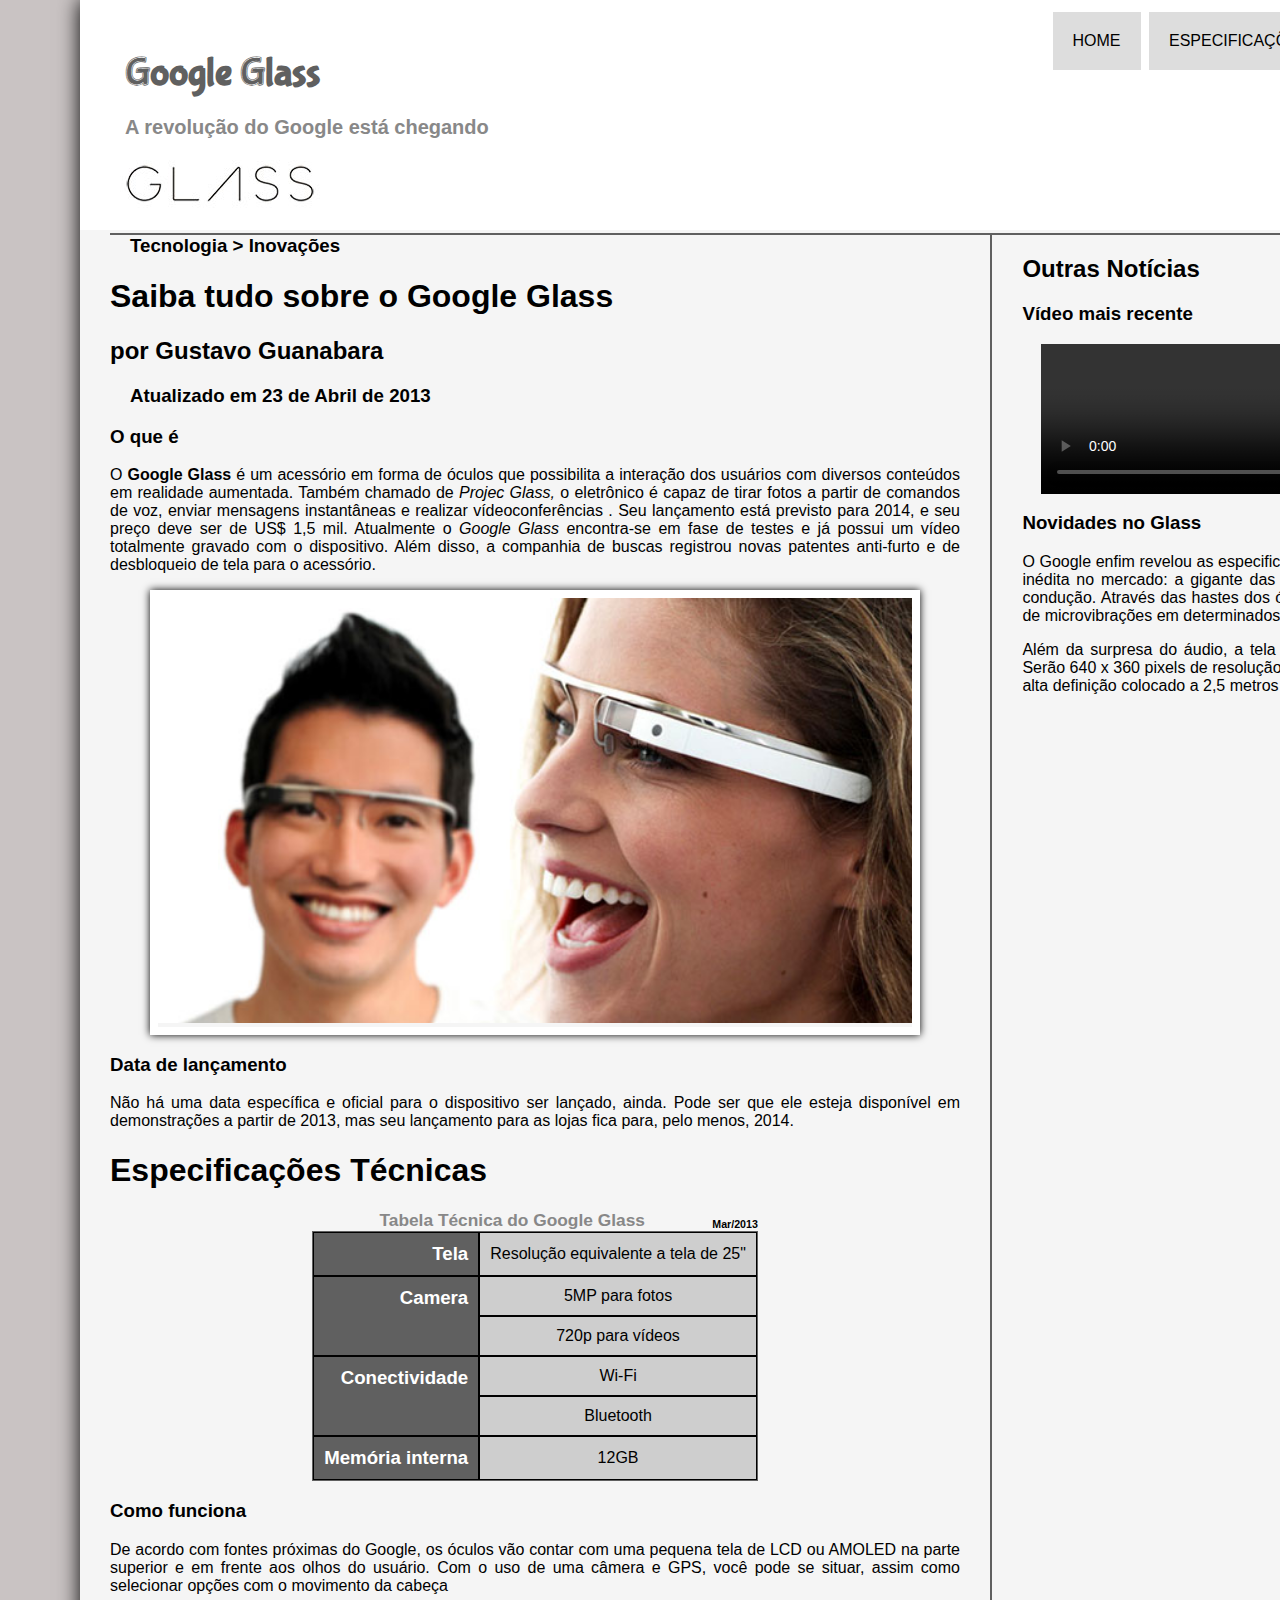
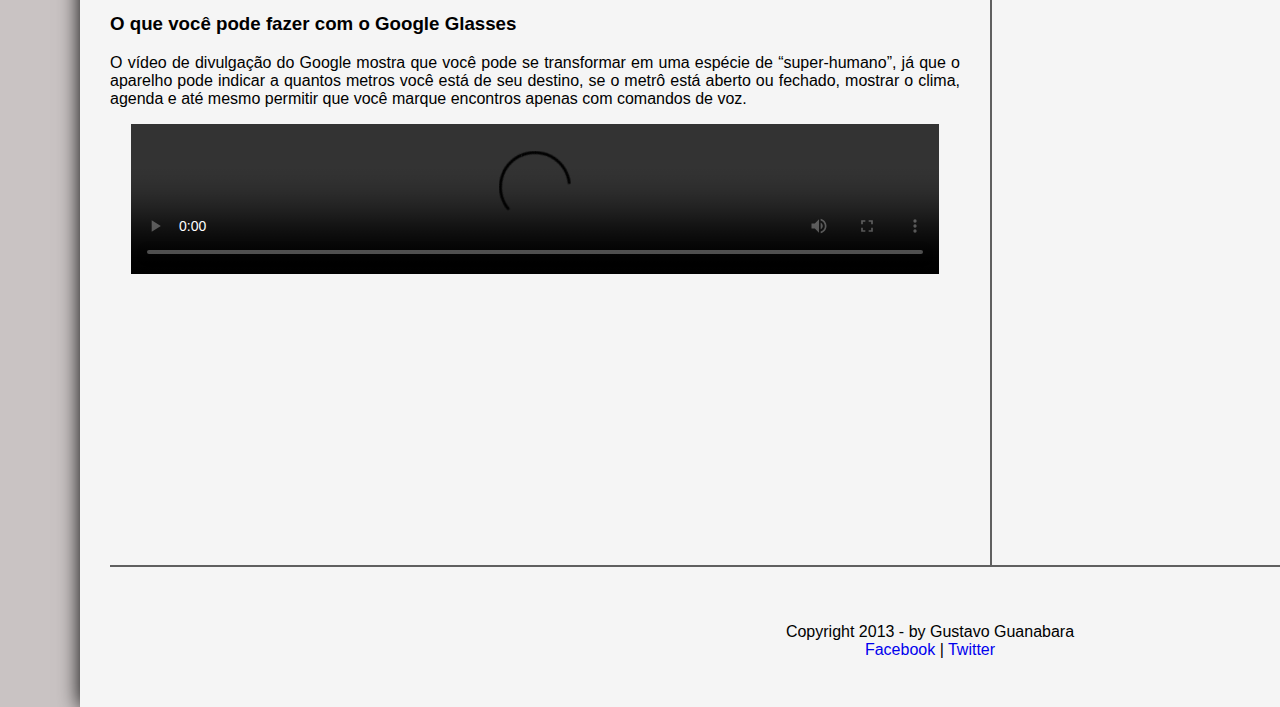
==== commit 531fcc1e: "Update index.html" ====
--- a/index.html
+++ b/index.html
@@ -4,8 +4,8 @@
         <meta charset="UTF-8">
         <meta name="viewport" content="width=device-width, initial-scale=1.0">
         <title>Saiba tudo sobre o Google Glass</title>
-        <link rel="stylesheet" href="_css/comum.css">
-        <link rel="stylesheet" href="_css/estilo.css">
+        <link rel="stylesheet" href="./_css/comum.css">
+        <link rel="stylesheet" href="./_css/estilo.css">
     </head>
     <body>
         <div id="interface">
@@ -105,4 +105,4 @@
             <a href="https://www.facebook.com" target="_blank">Facebook</a> | <a href="https://www.twiter" target="_blank">Twitter</a></p>
         </footer>
     </body>
-</html>+</html>
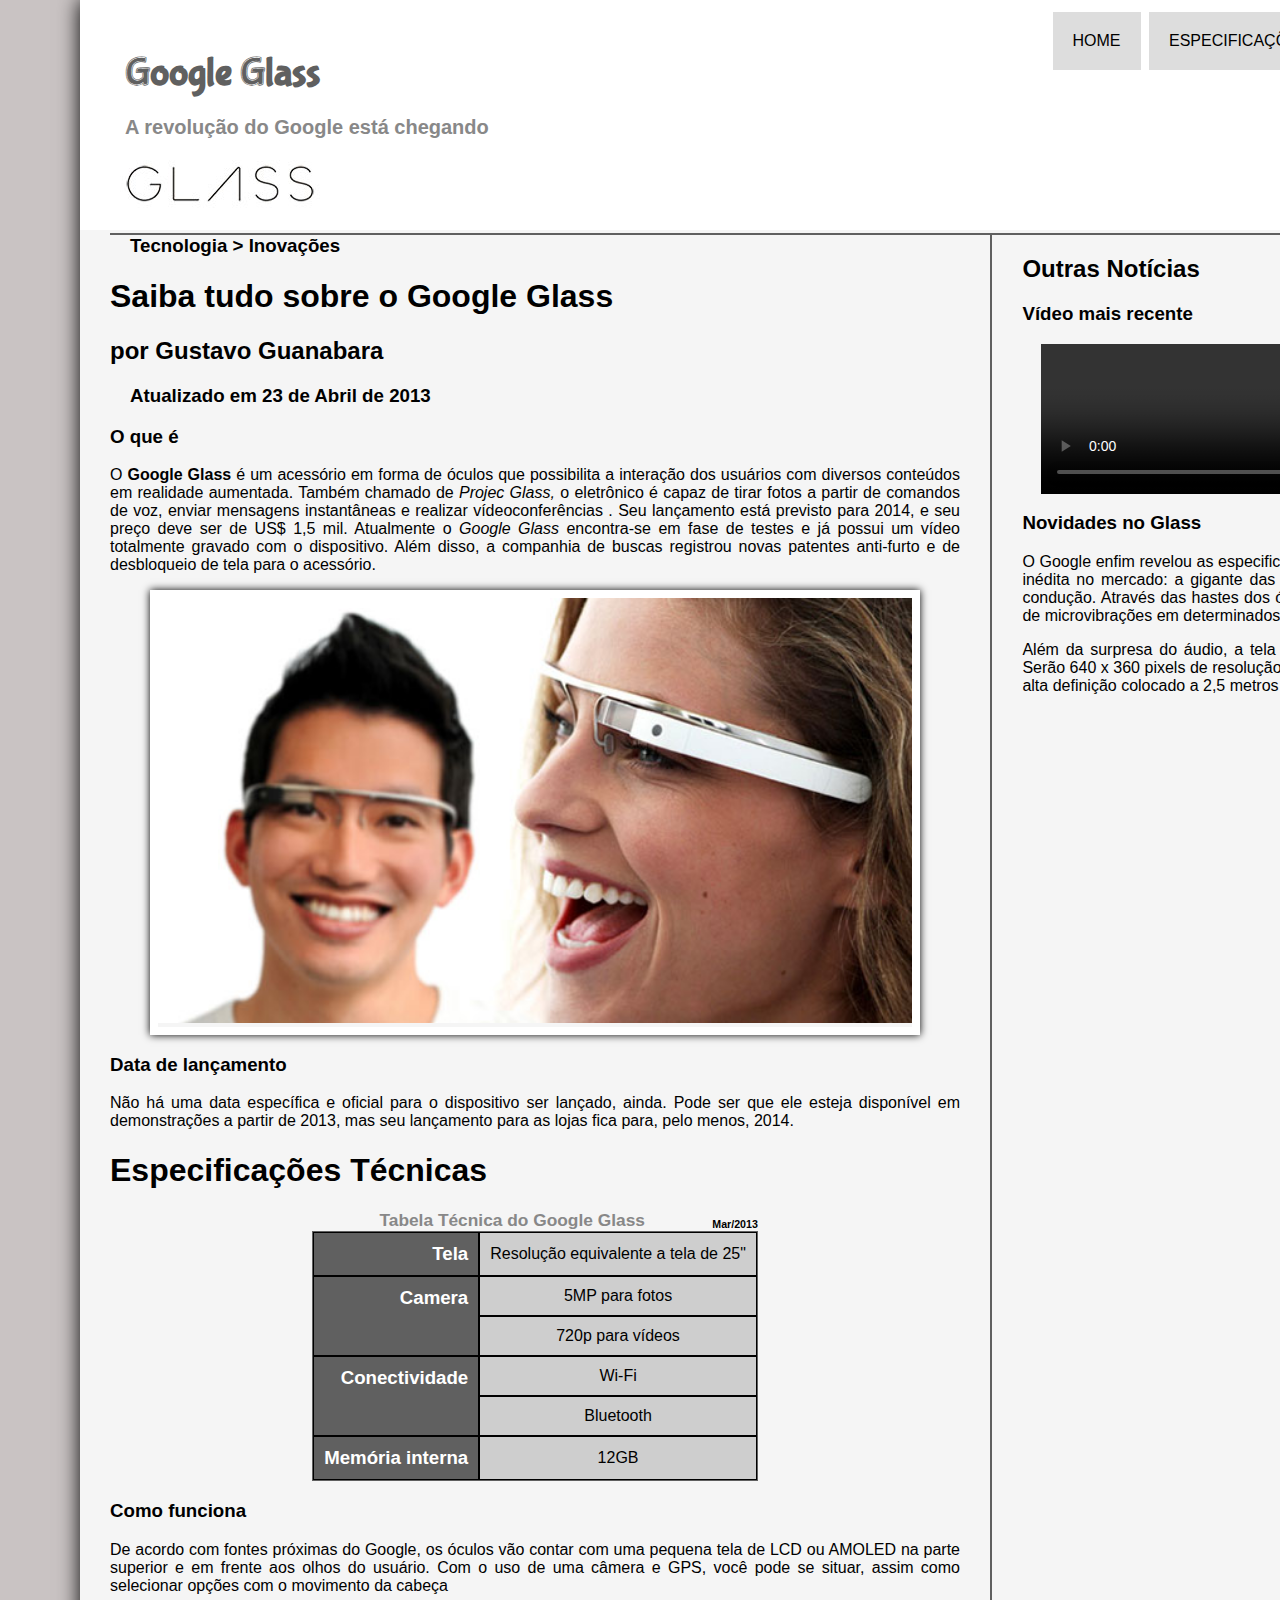
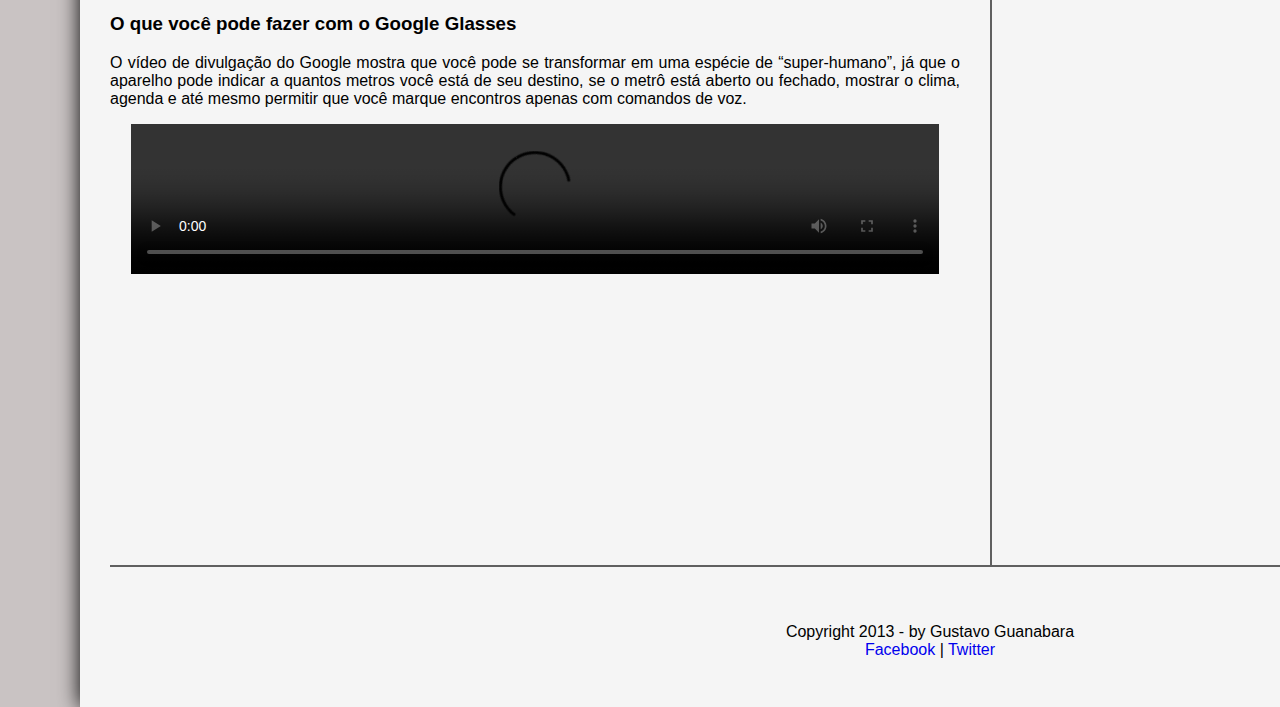
==== commit 35516bab: "Update index.html" ====
--- a/index.html
+++ b/index.html
@@ -4,8 +4,8 @@
         <meta charset="UTF-8">
         <meta name="viewport" content="width=device-width, initial-scale=1.0">
         <title>Saiba tudo sobre o Google Glass</title>
-        <link rel="stylesheet" href="./_css/comum.css">
-        <link rel="stylesheet" href="./_css/estilo.css">
+        <link rel="stylesheet" href="_css/comum.css">
+        <link rel="stylesheet" href="_css/estilo.css">
     </head>
     <body>
         <div id="interface">
